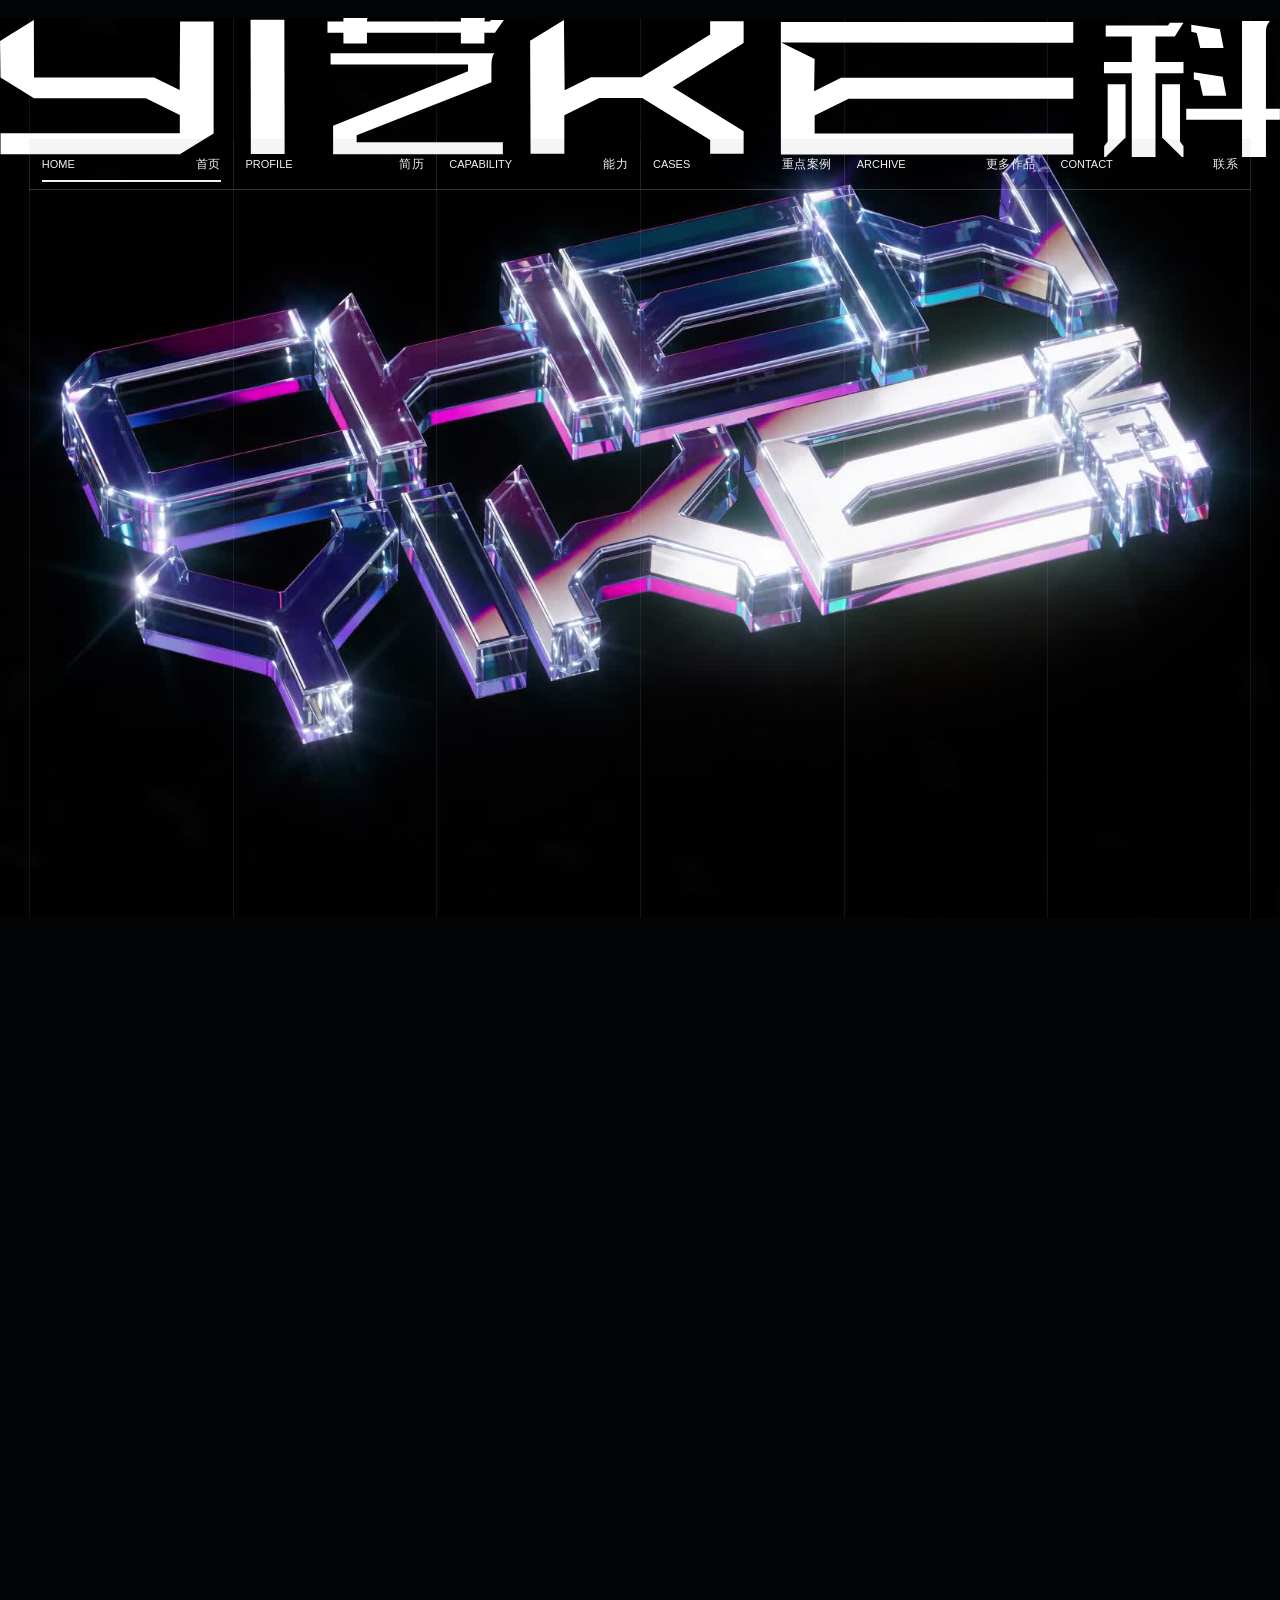
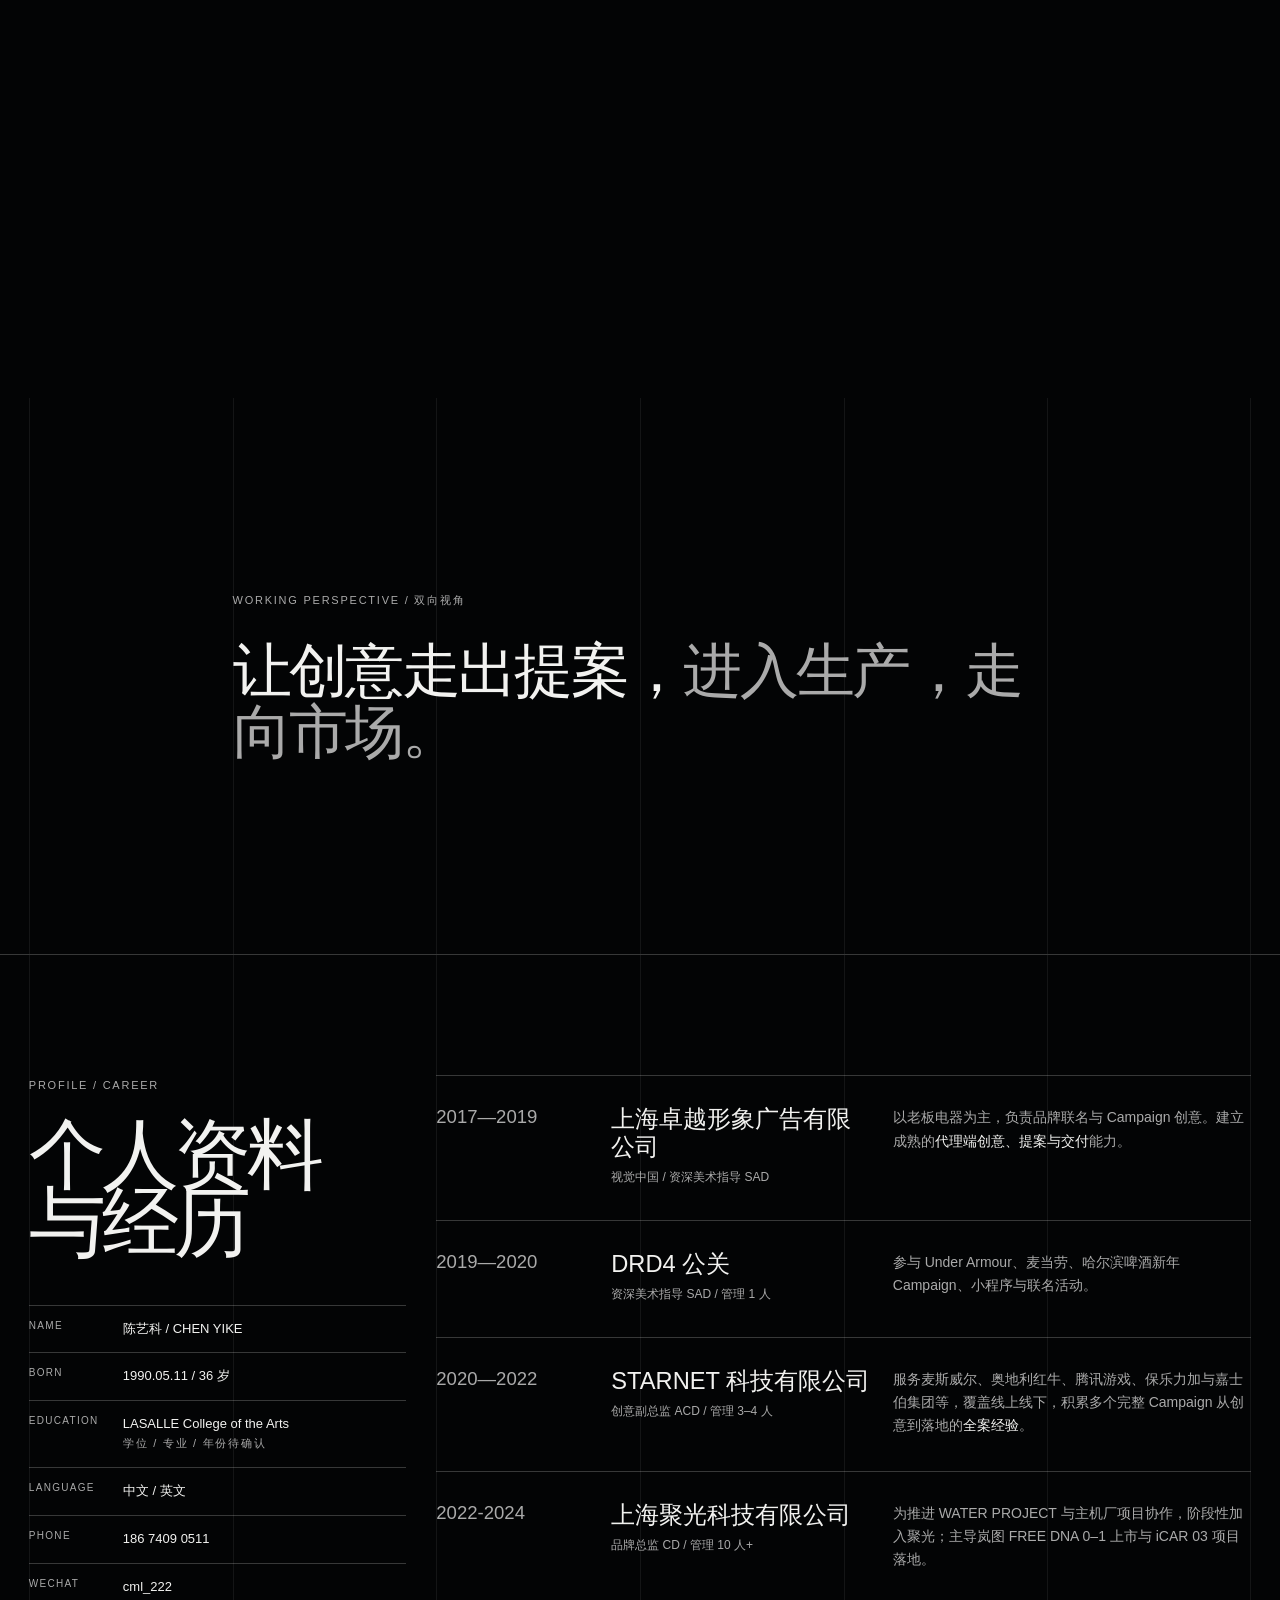
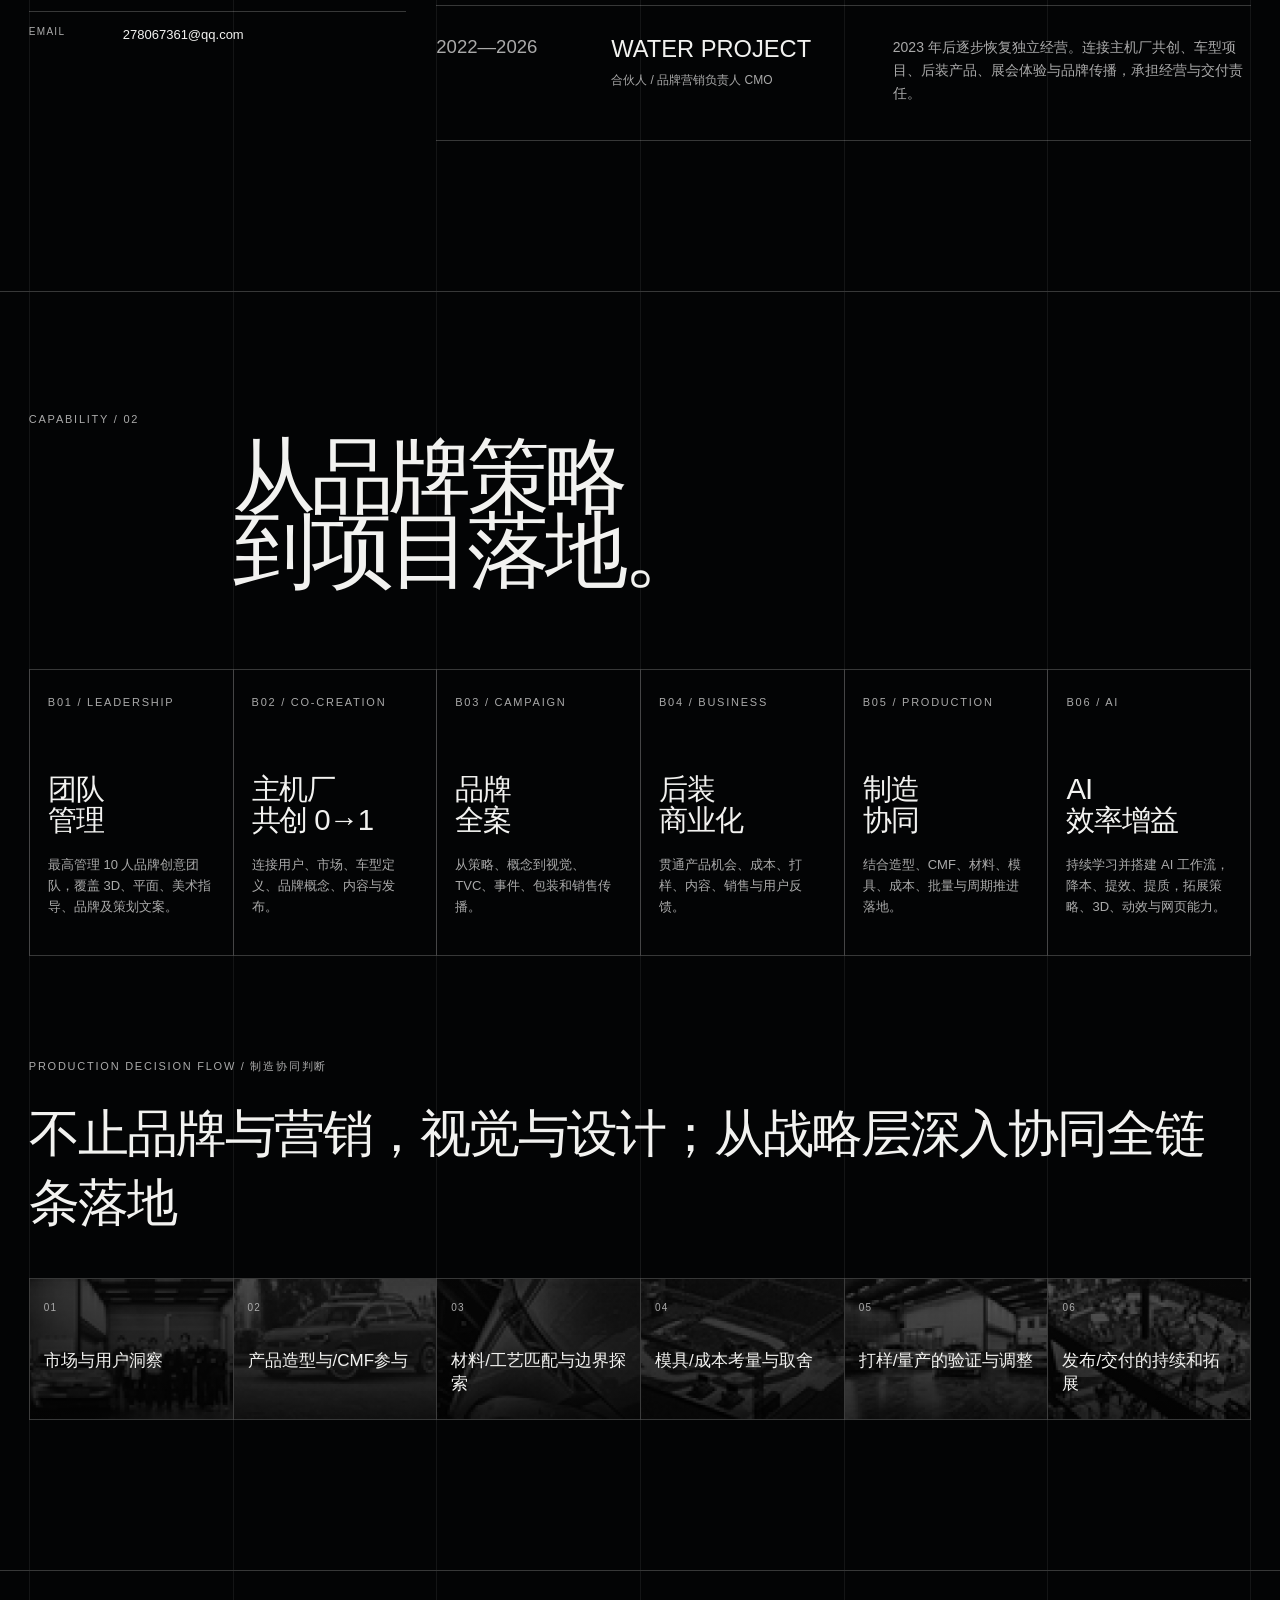
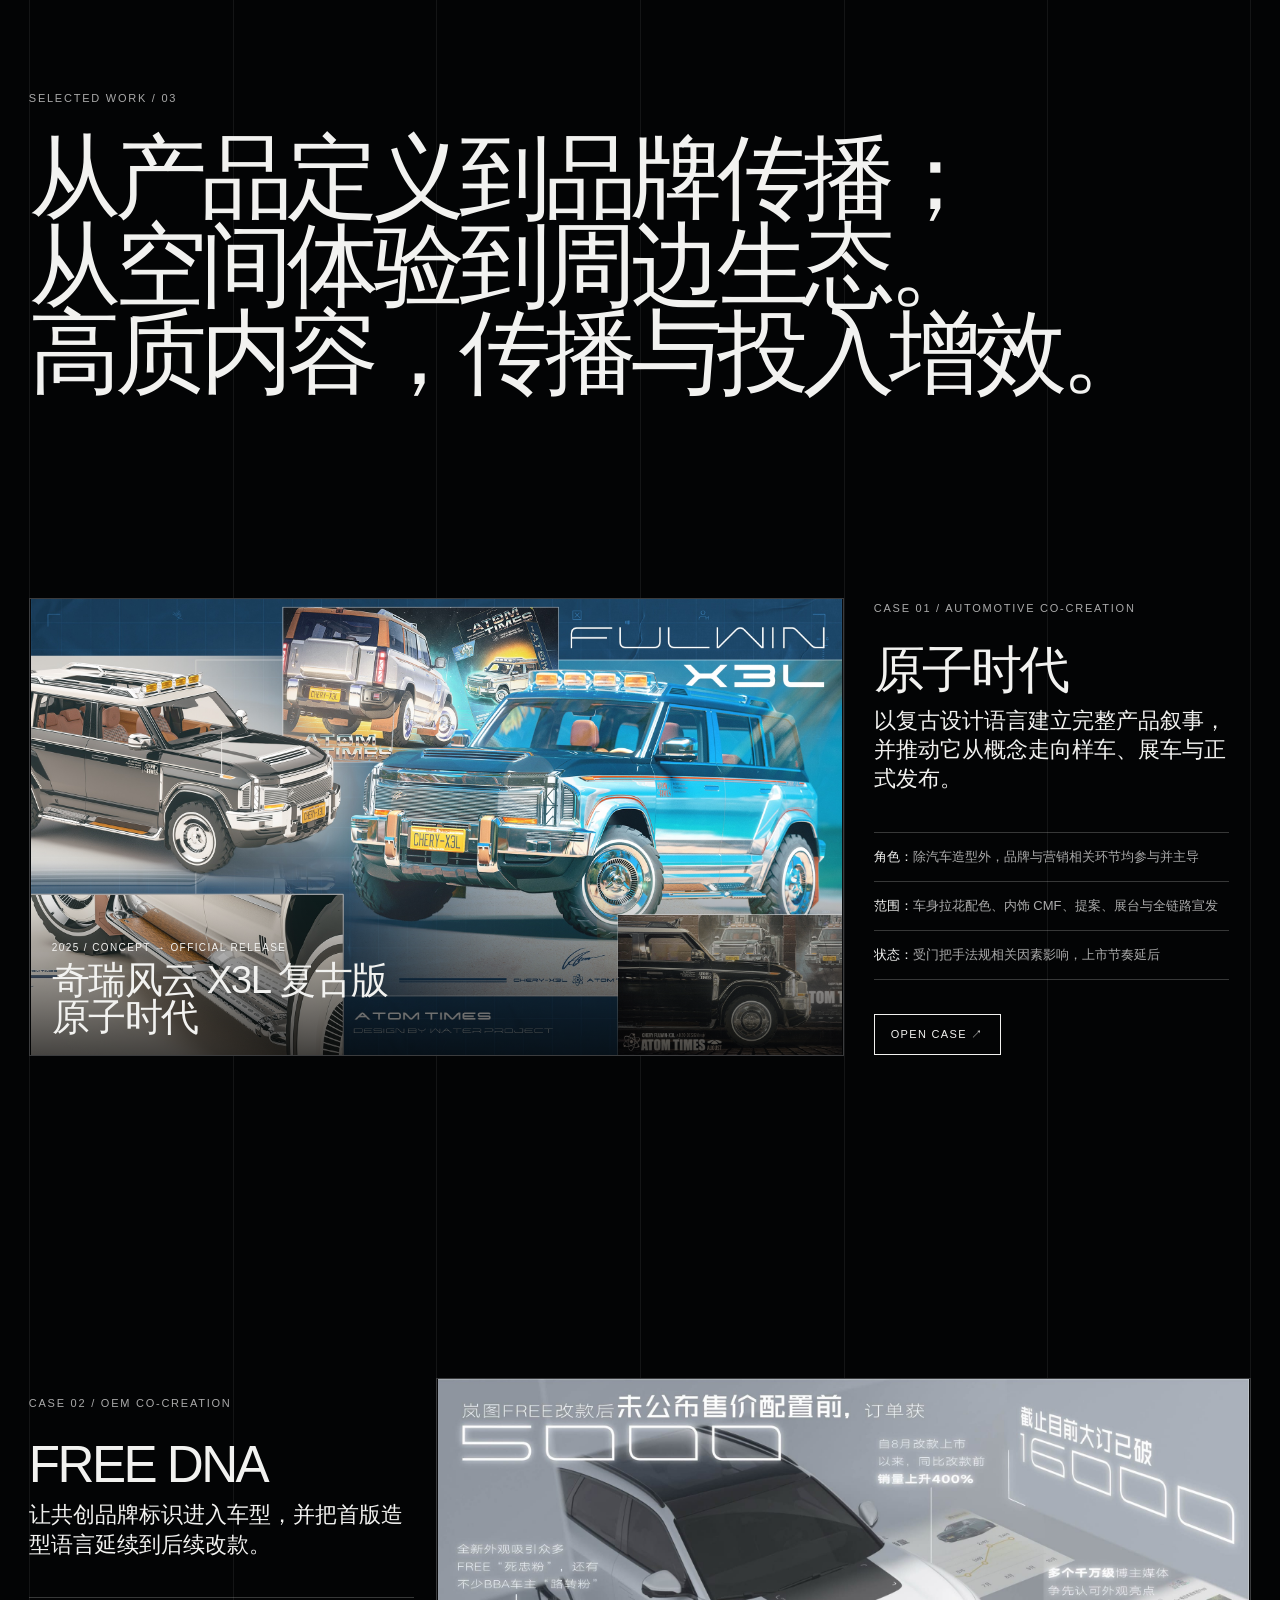
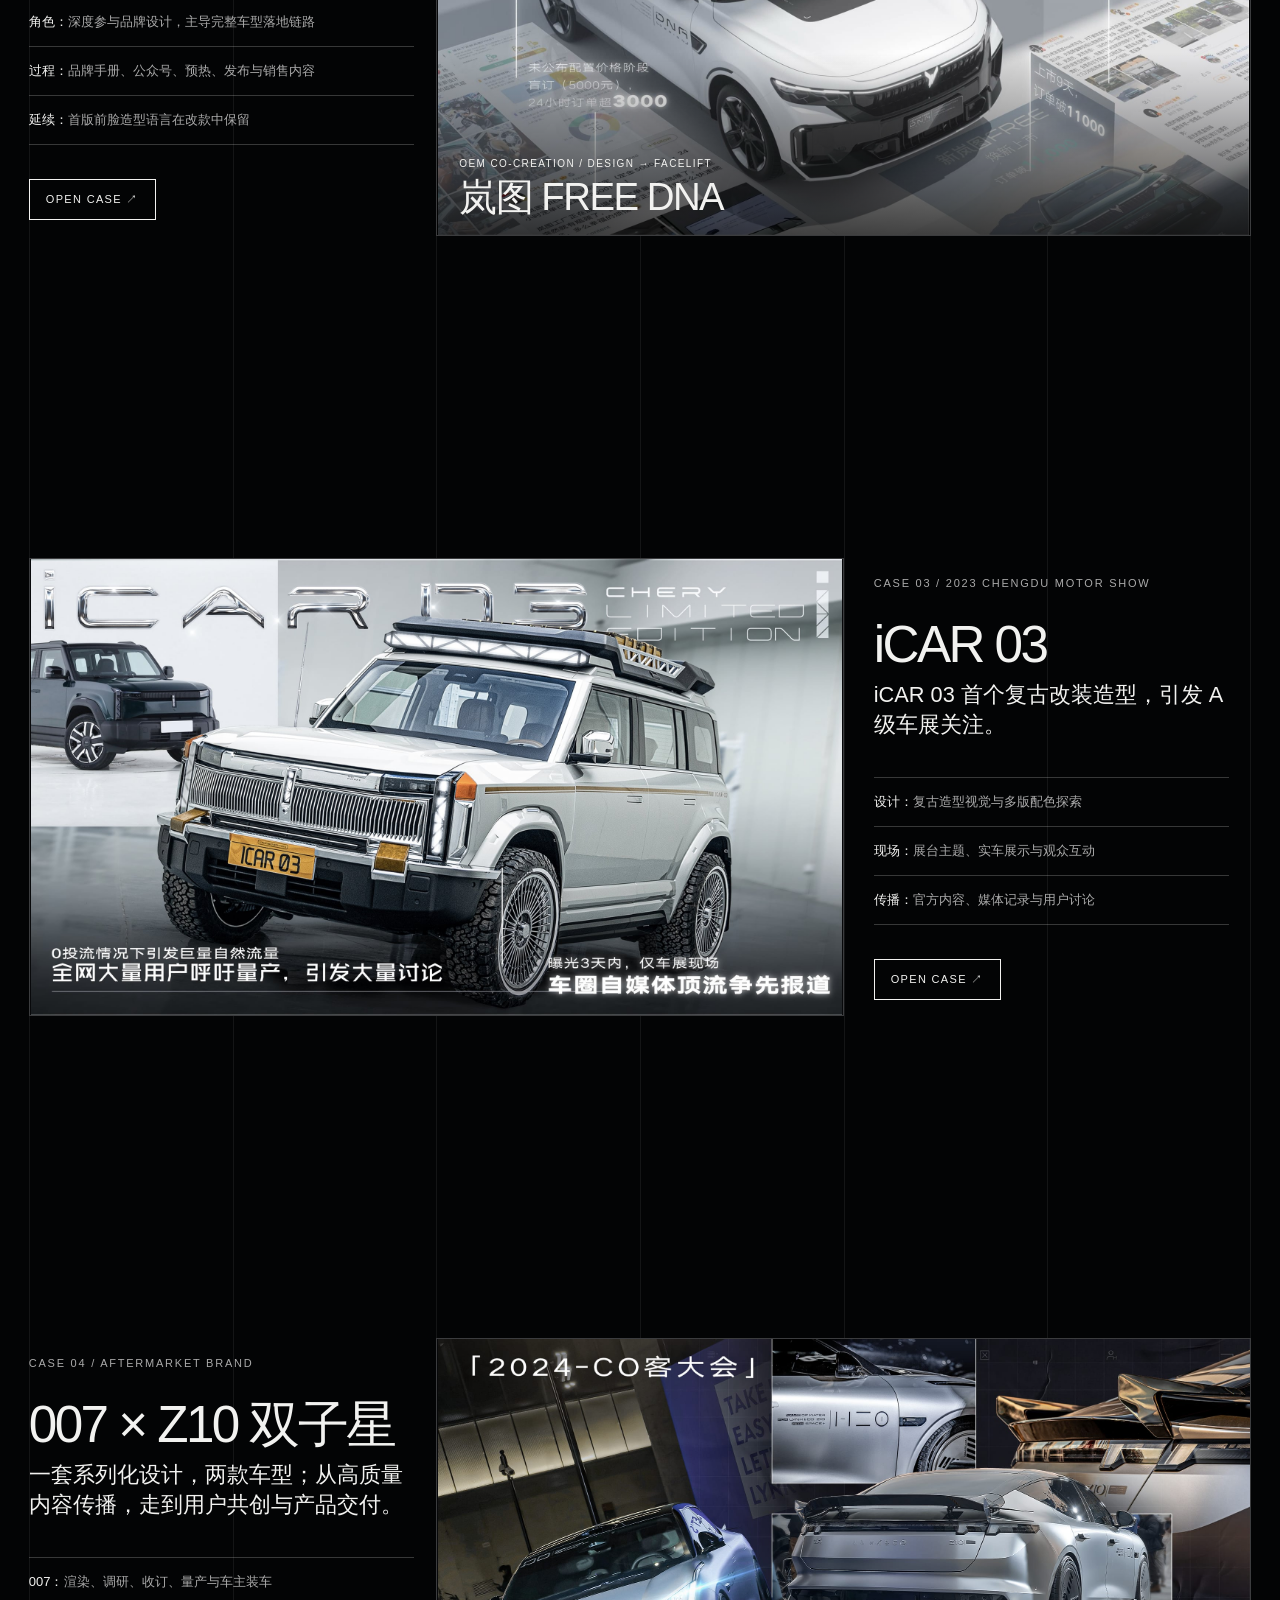
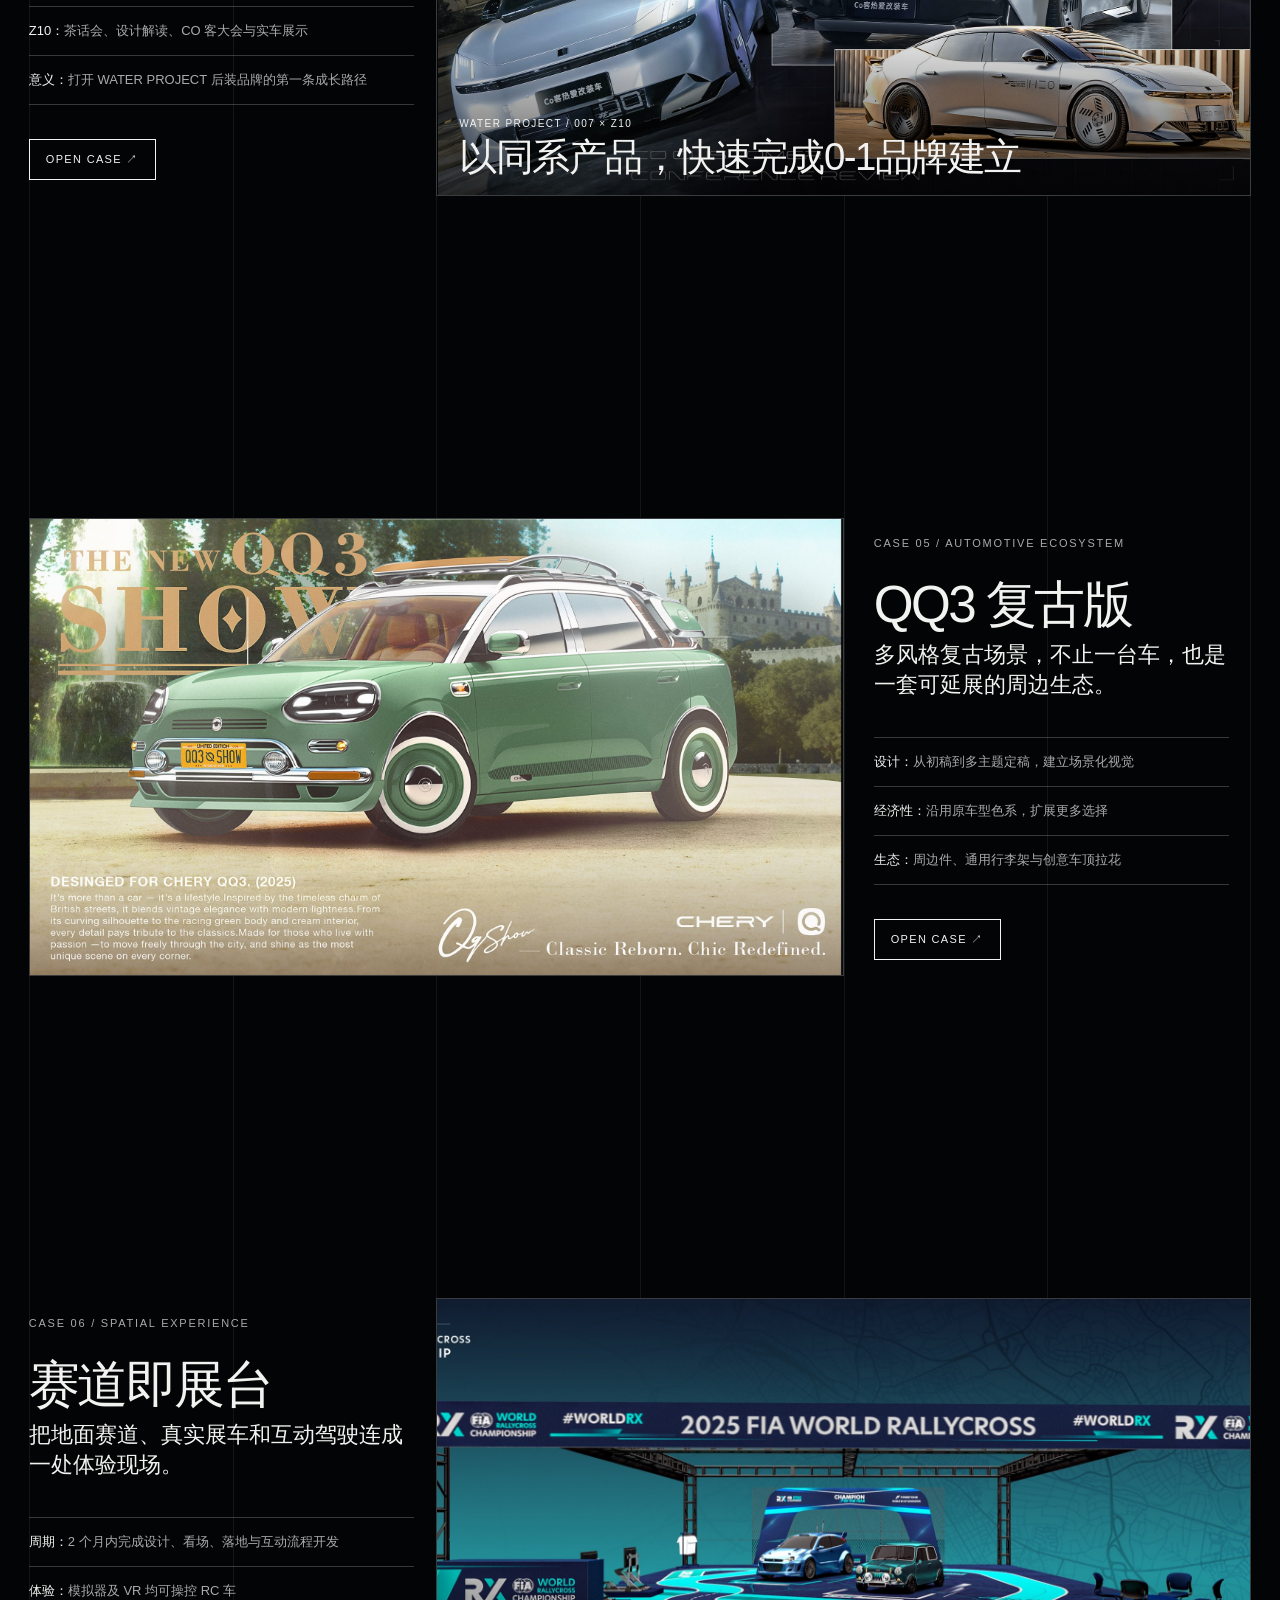
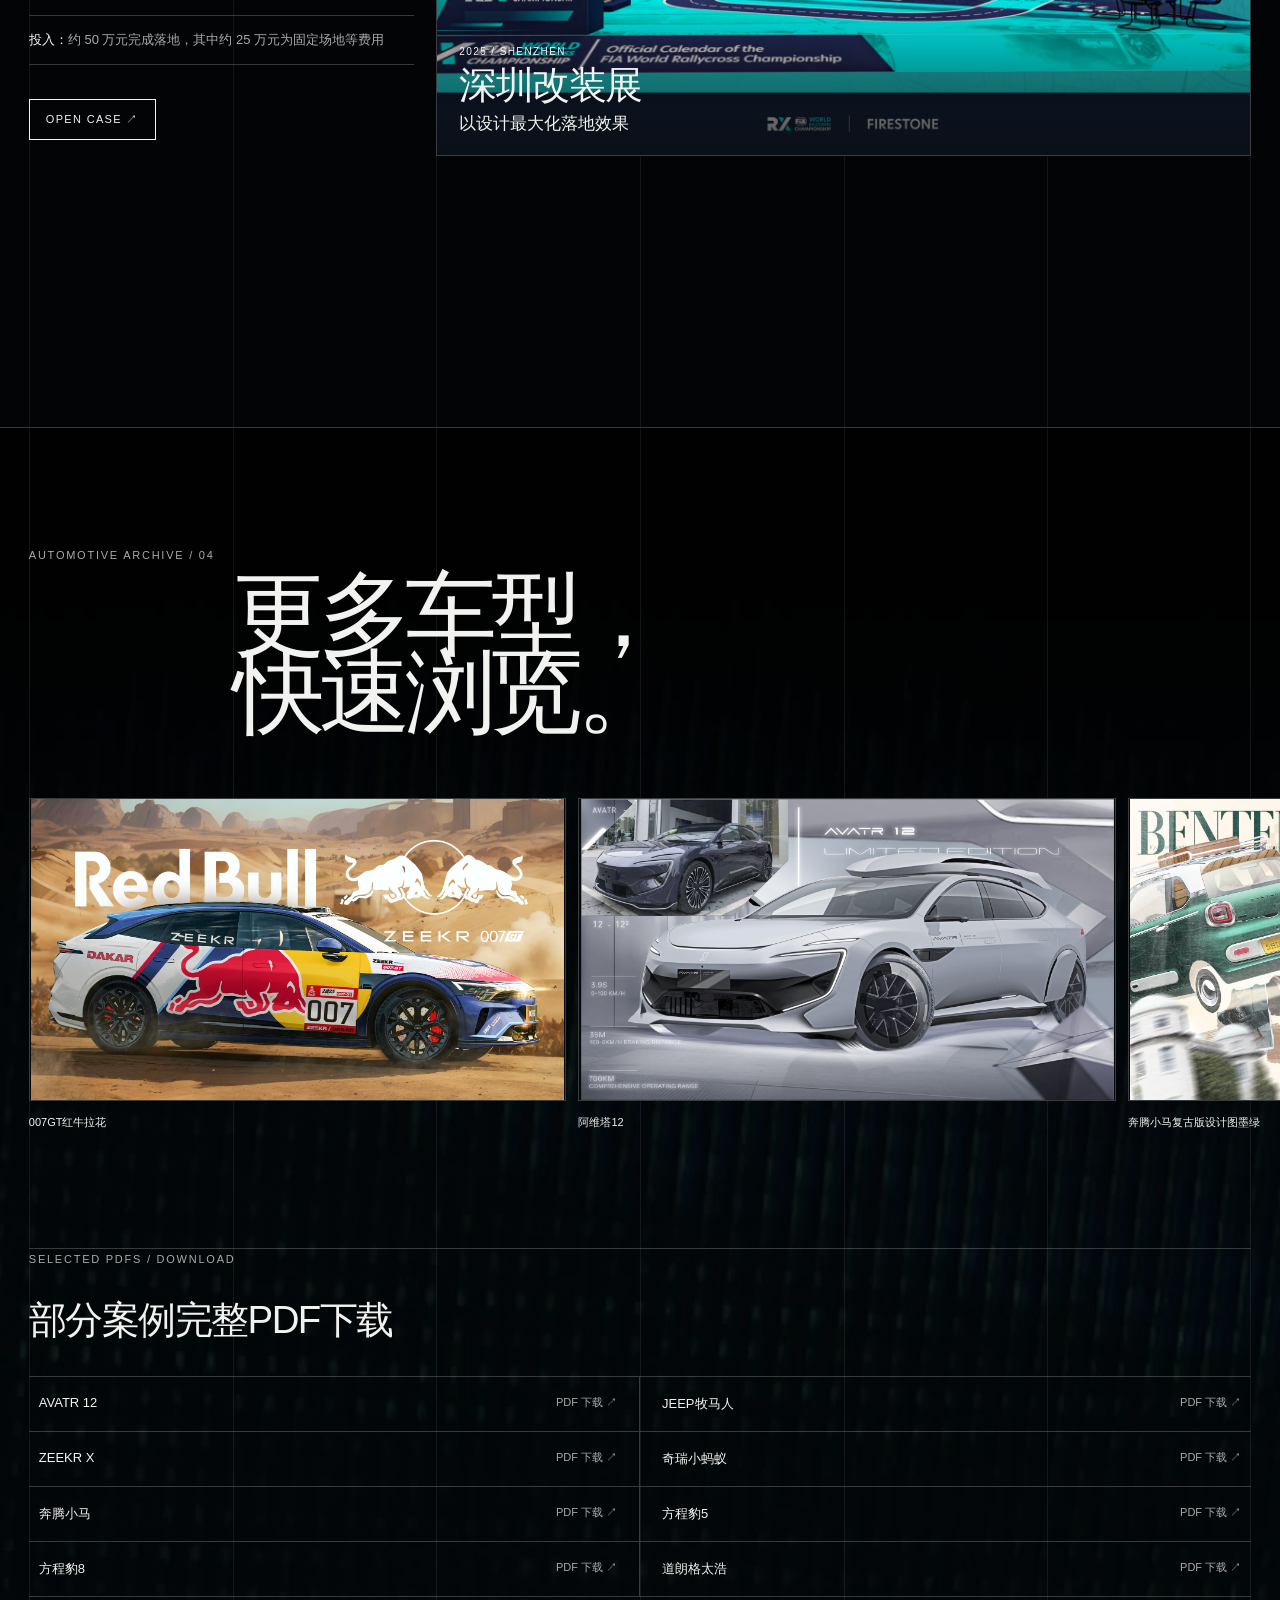
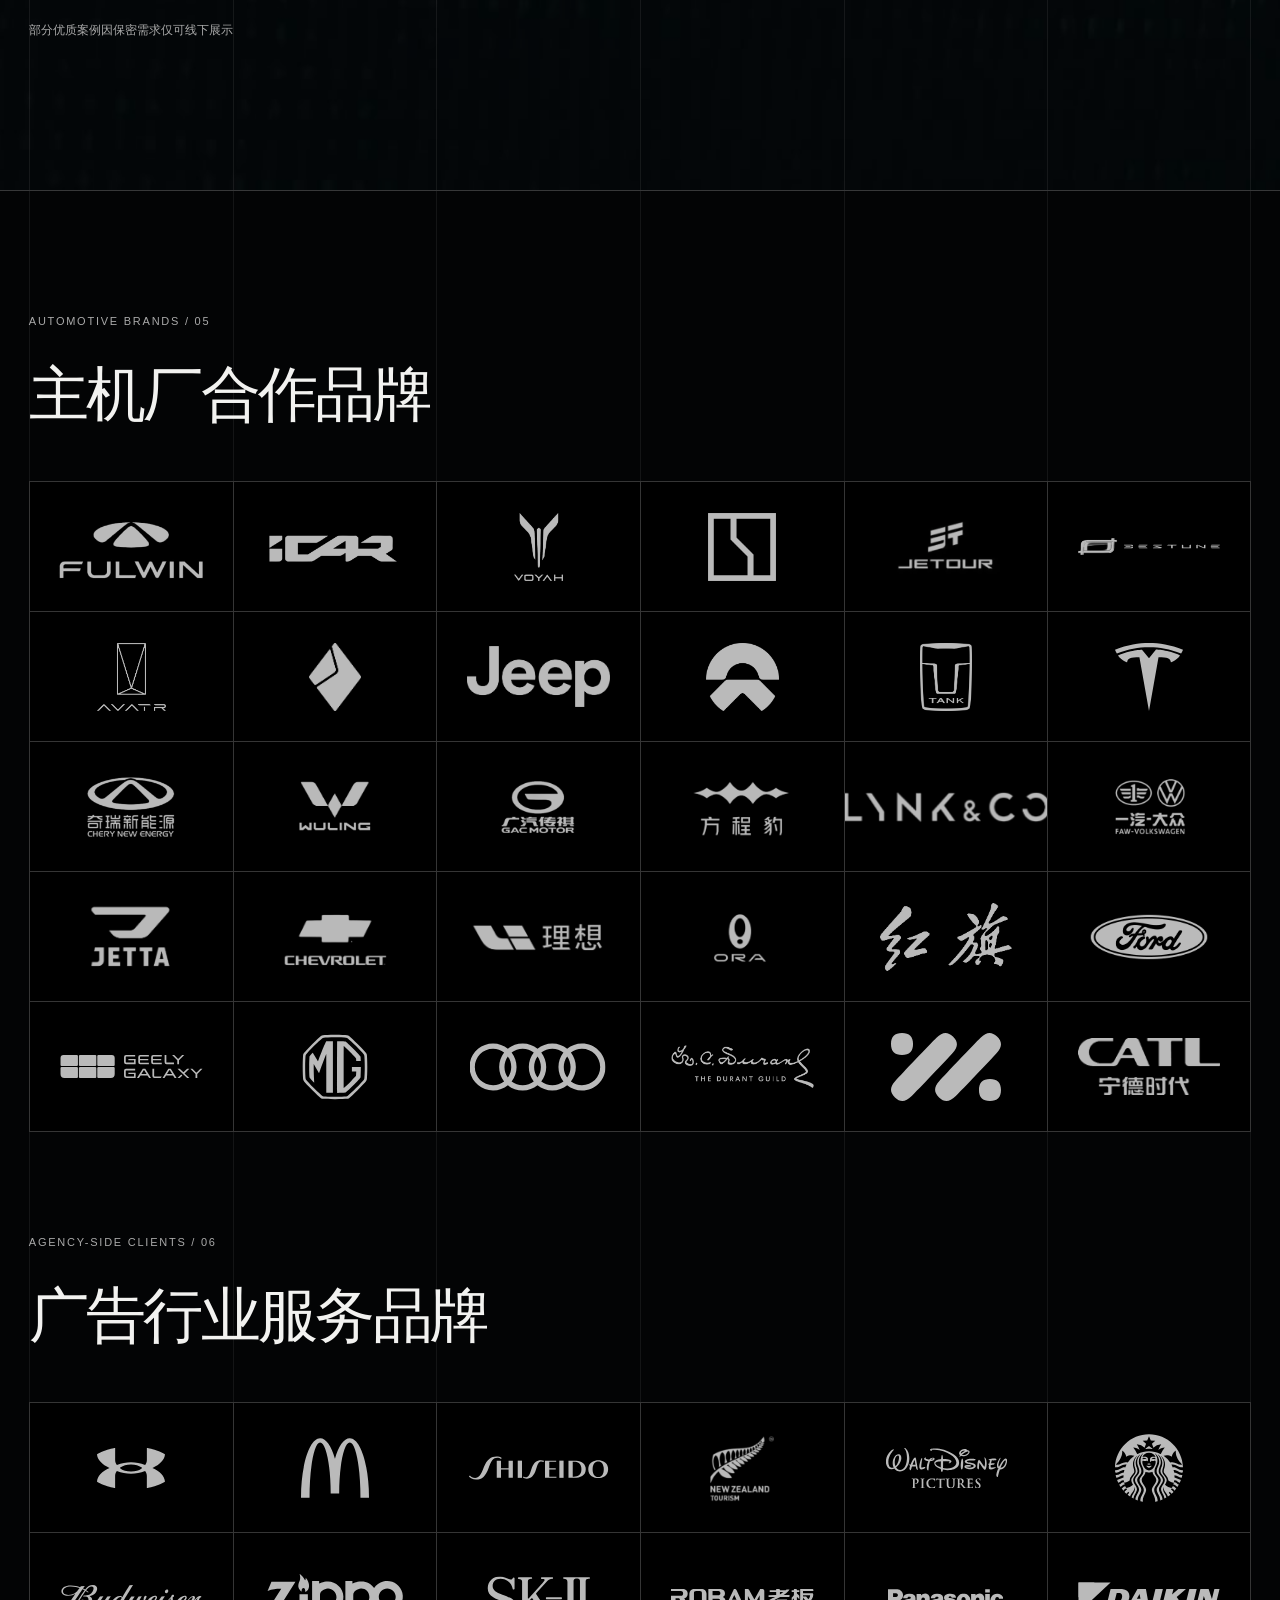
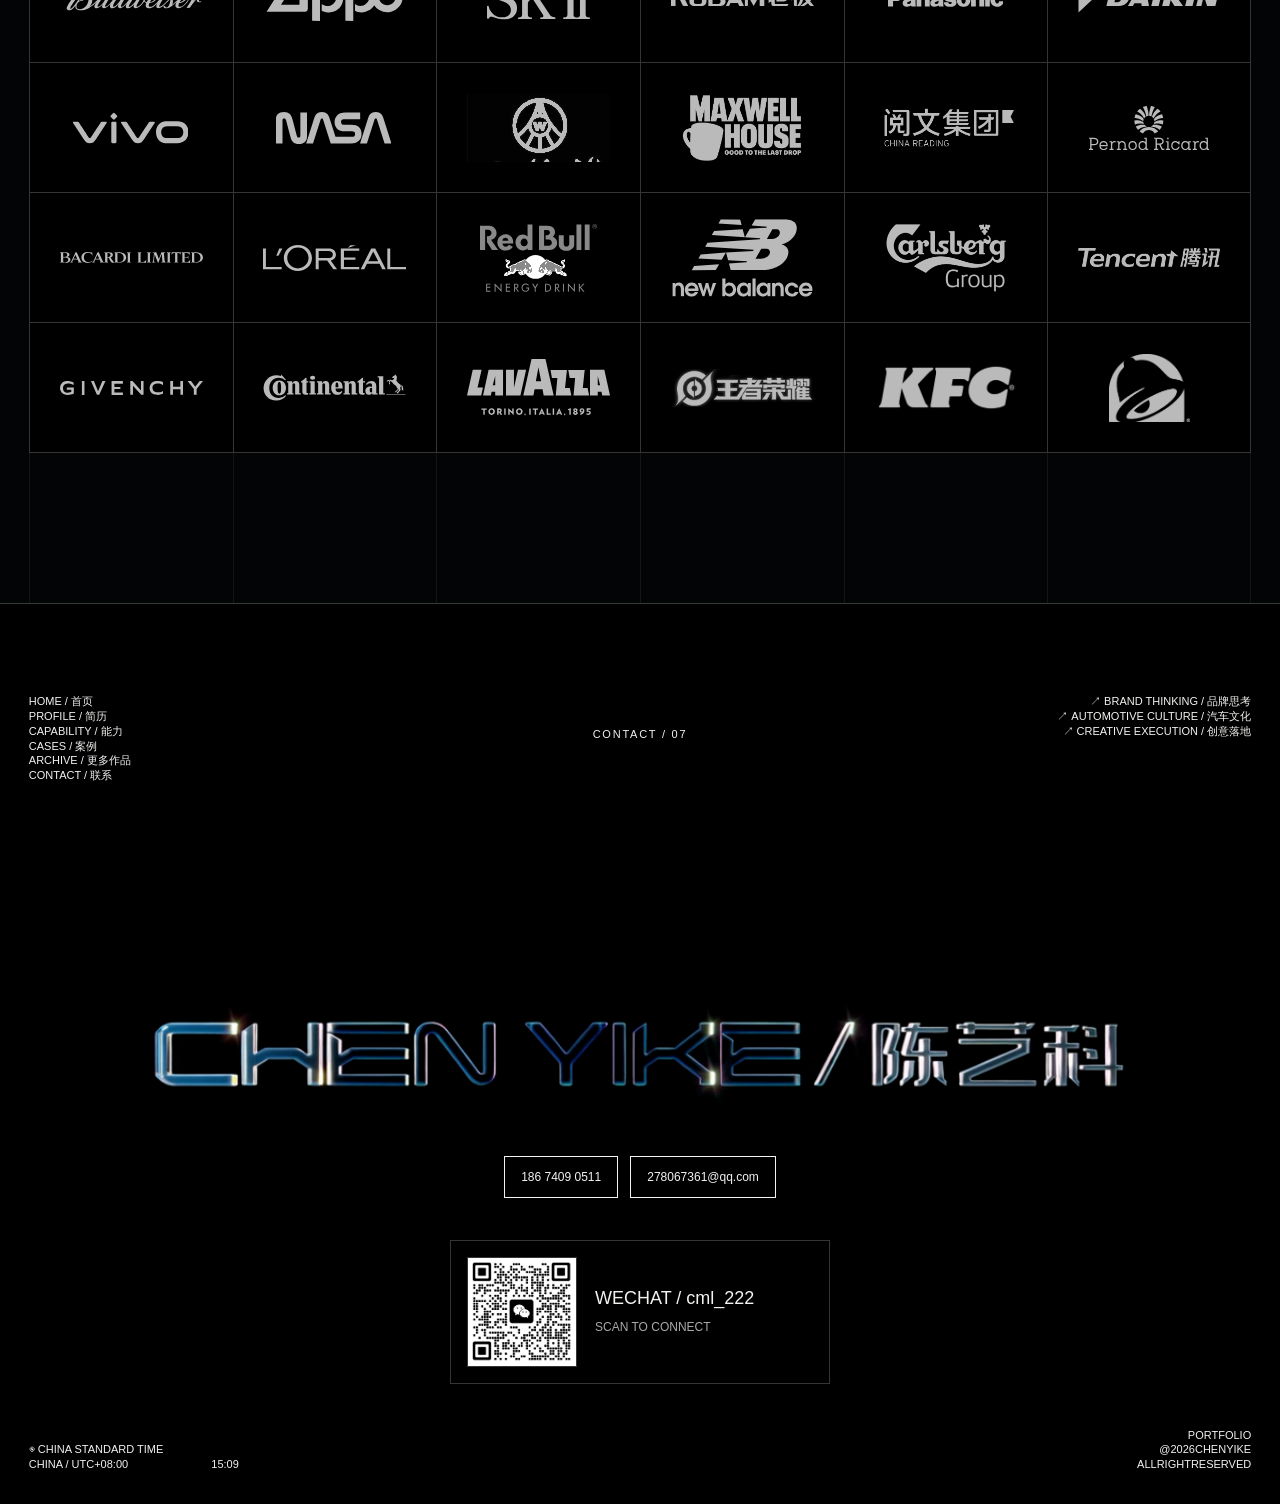
==== index.html @ 63128d05 "Initial commit" ====
<!doctype html>
<html lang="zh-CN">
<head>
  <meta charset="utf-8">
  <meta name="viewport" content="width=device-width, initial-scale=1">
  <meta name="description" content="陈艺科 / CHEN YIKE — 品牌、汽车与商业创意作品集。">
  <title>CHEN YIKE / 陈艺科</title>
  <style>
    :root {
      --black: #030405;
      --ink: #0a0b0d;
      --white: #f2f2f0;
      --muted: #aaa;
      --line: rgba(242,242,240,.22);
      --soft-line: rgba(242,242,240,.075);
      --signal: #f2f2f0;
      --cols: 6;
      --pad: clamp(18px, 2.25vw, 42px);
      --sans: "Helvetica Neue", Helvetica, "PingFang SC", "Hiragino Sans GB", Arial, sans-serif;
      --serif: "Songti SC", SimSun, "Times New Roman", serif;
    }

    * { box-sizing: border-box; }
    html { background: var(--black); scroll-behavior: smooth; }
    body { margin: 0; color: var(--white); background: var(--black); font-family: var(--sans); -webkit-font-smoothing: antialiased; }
    body.locked { overflow: hidden; }
    a { color: inherit; }
    button { color: inherit; font: inherit; }
    img { max-width: 100%; }
    section { position: relative; scroll-margin-top: 52px; }

    .grid-lines {
      position: absolute;
      inset: 0 var(--pad);
      z-index: 0;
      display: grid;
      grid-template-columns: repeat(var(--cols), 1fr);
      pointer-events: none;
    }
    .grid-lines i { border-left: 1px solid var(--soft-line); }
    .grid-lines i:last-child { border-right: 1px solid var(--soft-line); }
    .section-inner { position: relative; z-index: 1; margin: 0 var(--pad); }
    .eyebrow { color: var(--muted); font-size: 11px; letter-spacing: .16em; line-height: 1.35; text-transform: uppercase; }
    .eyebrow.light { color: var(--white); }
    .placeholder-tag { display: inline-block; padding: 5px 8px; border: 1px solid var(--line); color: var(--muted); font-size: 10px; letter-spacing: .12em; text-transform: uppercase; }

    .opening { height: 220svh; background: var(--black); }
    .opening-sticky { position: sticky; top: 0; height: 100svh; overflow: hidden; }
    .opening-video { position: absolute; inset: 0; width: 100%; height: 100%; object-fit: cover; }
    .opening-shade { position: absolute; inset: 0; z-index: 1; background: #000; opacity: var(--opening-shade, 0); pointer-events: none; }
    .wordmark {
      position: absolute;
      z-index: 3;
      top: 0;
      left: 0;
      width: 100%;
      height: 10.833333vw;
      opacity: var(--wordmark-opacity, 1);
      pointer-events: none;
    }
    .wordmark-art {
      position: absolute;
      left: 50%;
      top: 0;
      width: 100%;
      height: auto;
      max-width: none;
      transform: translate(-50%, var(--wordmark-y, 0px));
    }

    .nav {
      position: fixed;
      top: var(--nav-top, 10.833333vw);
      right: 0;
      left: 0;
      z-index: 30;
      display: grid;
      grid-template-columns: repeat(6, 1fr);
      margin: 0 var(--pad);
      border-bottom: 1px solid var(--line);
      background: rgba(3,4,5,var(--nav-alpha, .04));
      backdrop-filter: blur(var(--nav-blur, 0px));
    }
    .nav a {
      position: relative;
      display: flex;
      align-items: center;
      justify-content: space-between;
      gap: 8px;
      min-height: 50px;
      padding: 14px 12px;
      border-left: 1px solid var(--soft-line);
      color: var(--white);
      font-size: 11px;
      text-decoration: none;
      text-transform: uppercase;
    }
    .nav-cn { font-size: 12px; letter-spacing: .04em; white-space: nowrap; }
    .nav a:last-child { border-right: 1px solid var(--soft-line); }
    .nav a::after { content: ""; position: absolute; right: 12px; bottom: 7px; left: 12px; height: 2px; background: transparent; }
    .nav a:hover::after,
    .nav a.active::after { background: var(--signal); }

    .hero {
      position: absolute;
      inset: 0;
      z-index: 2;
      min-height: 0;
      overflow: hidden;
      background: transparent;
      pointer-events: none;
    }
    .hero-inner { min-height: 100svh; display: block; }
    .hero-portrait {
      position: absolute;
      right: 3vw;
      bottom: 0;
      width: 42vw;
      height: 76svh;
      margin: 0;
      overflow: hidden;
      opacity: var(--portrait-reveal, 0);
      transform: translateX(var(--portrait-x, 7vw));
    }
    .hero-portrait::before { content: ""; position: absolute; z-index: 1; inset: 0; background: linear-gradient(90deg, var(--black), transparent 33%), linear-gradient(0deg, var(--black), transparent 28%); pointer-events: none; }
    .hero-portrait img { width: 100%; height: 100%; object-fit: contain; object-position: center bottom; }
    .hero-copy { position: absolute; z-index: 3; top: var(--copy-top, 75%); left: var(--copy-left, 27%); width: var(--copy-width, 62%); padding: 0; opacity: var(--copy-opacity, 0); transform: translateY(-50%); }
    .hero-copy h1 { margin: 22px 0 22px; font-size: clamp(14px, 1.25vw, 21px); font-weight: 400; line-height: 1.2; letter-spacing: .08em; }
    .hero-copy h1 span { display: inline; }
    .hero-copy h1 span + span::before { content: " / "; }
    .hero-intro { max-width: none; margin: 0; color: var(--white); font-size: clamp(27px, 3.1vw, 56px); line-height: 1.18; letter-spacing: -.035em; }
    .hero-detail { max-width: 620px; margin: 22px 0 0; color: #b5b5b5; font-size: clamp(14px, 1.05vw, 18px); font-weight: 300; line-height: 1.55; }
    .hero-meta { position: absolute; right: 3vw; bottom: 4svh; z-index: 2; padding: 0; font-size: 12px; line-height: 1.7; opacity: var(--portrait-reveal, 0); }
    .hero-meta strong { display: block; margin-bottom: 14px; font-size: 16px; font-weight: 400; }
    .hero-caption { position: absolute; right: 18px; top: 18px; z-index: 2; }

    .manifesto { padding: clamp(100px, 15vw, 240px) 0; border-bottom: 1px solid var(--line); }
    .manifesto-grid { display: grid; grid-template-columns: repeat(6, 1fr); }
    .manifesto-copy { grid-column: 2 / span 4; }
    .manifesto-copy p { margin: 32px 0 0; font-size: clamp(34px, 4.6vw, 82px); font-weight: 400; line-height: 1.04; letter-spacing: -.045em; }
    .manifesto-copy p span { color: var(--muted); }

    .profile { padding: 120px 0 150px; border-bottom: 1px solid var(--line); }
    .profile-grid { display: grid; grid-template-columns: repeat(6, 1fr); }
    .profile-data { grid-column: 1 / span 2; padding-right: 30px; }
    .profile-data h2 { margin: 28px 0 48px; font-size: clamp(44px, 6vw, 100px); font-weight: 500; line-height: .88; letter-spacing: -.055em; }
    .data-list { margin: 0; }
    .data-list div { display: grid; grid-template-columns: 94px 1fr; padding: 14px 0; border-top: 1px solid var(--line); }
    .data-list dt { color: var(--muted); font-size: 10px; letter-spacing: .13em; text-transform: uppercase; }
    .data-list dd { margin: 0; font-size: 13px; line-height: 1.45; }
    .timeline { grid-column: 3 / span 4; }
    .timeline-item { display: grid; grid-template-columns: .8fr 1.35fr 1.85fr; gap: 20px; padding: 30px 0 34px; border-top: 1px solid var(--line); }
    .timeline-item:last-child { border-bottom: 1px solid var(--line); }
    .timeline-year { color: var(--muted); font-size: clamp(17px, 1.45vw, 25px); }
    .timeline-title { font-size: clamp(20px, 1.85vw, 32px); line-height: 1.15; }
    .timeline-title small { display: block; margin-top: 8px; color: var(--muted); font-size: 12px; line-height: 1.4; }
    .timeline-copy { color: var(--muted); font-size: 14px; line-height: 1.65; }
    .timeline-copy strong { color: var(--white); font-weight: 400; }

    .capability { padding: 120px 0 150px; border-bottom: 1px solid var(--line); }
    .cap-head { display: grid; grid-template-columns: repeat(6, 1fr); margin-bottom: 80px; }
    .cap-head h2 { grid-column: 2 / span 4; margin: 28px 0 0; font-size: clamp(46px, 6.5vw, 116px); font-weight: 500; line-height: .9; letter-spacing: -.06em; }
    .cap-head .eyebrow { grid-column: 1; }
    .cap-grid { display: grid; grid-template-columns: repeat(6, 1fr); border-top: 1px solid var(--line); border-bottom: 1px solid var(--line); }
    .cap-item { min-height: 285px; padding: 22px 18px 28px; border-left: 1px solid var(--line); }
    .cap-item:last-child { border-right: 1px solid var(--line); }
    .cap-item b { display: block; margin: 64px 0 18px; font-size: clamp(24px, 2.3vw, 39px); font-weight: 400; line-height: 1.05; letter-spacing: -.04em; }
    .cap-item p { margin: 0; color: var(--muted); font-size: 13px; line-height: 1.62; }
    .flow { margin-top: 100px; }
    .flow h3 { margin: 26px 0 40px; font-size: clamp(28px, 4vw, 70px); font-weight: 400; letter-spacing: -.04em; }
    .flow-steps { display: grid; grid-template-columns: repeat(6, 1fr); border-top: 1px solid var(--line); border-bottom: 1px solid var(--line); }
    .flow-step { position: relative; isolation: isolate; min-height: 140px; padding: 18px 14px; border-left: 1px solid var(--line); background: #090909; overflow: hidden; }
    .flow-step:last-child { border-right: 1px solid var(--line); }
    .flow-step::before { content: ""; position: absolute; inset: 0; z-index: -2; background: var(--flow-image) center / cover no-repeat; opacity: .78; }
    .flow-step::after { content: ""; position: absolute; inset: 0; z-index: -1; background: linear-gradient(180deg, rgba(0,0,0,.54), rgba(0,0,0,.78)); }
    .flow-step:nth-child(1) { --flow-image: url("assets/flow/01.webp"); }
    .flow-step:nth-child(2) { --flow-image: url("assets/flow/02.webp"); }
    .flow-step:nth-child(3) { --flow-image: url("assets/flow/03.webp"); }
    .flow-step:nth-child(4) { --flow-image: url("assets/flow/04.webp"); }
    .flow-step:nth-child(5) { --flow-image: url("assets/flow/05.webp"); }
    .flow-step:nth-child(6) { --flow-image: url("assets/flow/06.webp"); }
    .flow-step span { color: var(--muted); font-size: 10px; letter-spacing: .12em; }
    .flow-step b { display: block; margin-top: 34px; font-size: 17px; font-weight: 400; }

    .cases { padding: 120px 0 160px; border-bottom: 1px solid var(--line); }
    .cases-head { display: grid; grid-template-columns: repeat(6, 1fr); margin-bottom: 90px; }
    .cases-head h2 { grid-column: 1 / -1; margin: 28px 0 0; font-size: clamp(48px, 7.2vw, 126px); font-weight: 500; line-height: .95; letter-spacing: -.065em; }
    .cases-head .eyebrow { grid-column: 1; }
    .project { display: grid; grid-template-columns: repeat(6, 1fr); min-height: 680px; margin-bottom: 100px; }
    .project:last-child { margin-bottom: 0; }
    .project-media {
      position: relative;
      grid-column: 1 / span 4;
      align-self: center;
      width: 100%;
      aspect-ratio: 16 / 9;
      overflow: hidden;
      border: 1px solid var(--line);
      background: #08090b;
    }
    .project-media img { display: block; width: 100%; height: 100%; object-fit: contain; }
    .project-carousel { position: absolute; inset: 0; }
    .project-carousel img { position: absolute; inset: 0; }
    .project-carousel img + img { animation: project-crossfade 10s infinite; }
    @keyframes project-crossfade { 0%, 43%, 100% { opacity: 0; } 50%, 93% { opacity: 1; } }
    @media (prefers-reduced-motion: reduce) { .project-carousel img + img { display: none; animation: none; } }
    .project-media video { display:block; width:100%; height:100%; object-fit:cover; }
    .project-media:is(a,button) { padding:0; color:inherit; font:inherit; text-align:left; text-decoration:none; cursor:pointer; }
    .project-media:is(a,button):focus-visible { outline:2px solid var(--white); outline-offset:3px; }
    .project-media::after { content: ""; position: absolute; inset: 0; background: linear-gradient(180deg, transparent 60%, rgba(0,0,0,.72)); pointer-events: none; }
    .project[data-case="icar03"] .project-media::after { display: none; }
    .project[data-case="qq3"] .project-media::after { display: none; }
    .project-media__title { position: absolute; z-index: 2; left: 22px; bottom: 20px; max-width: 70%; font-size: clamp(26px, 3vw, 54px); line-height: .95; letter-spacing: -.04em; }
    .project-media__title small { display: block; margin-bottom: 10px; font-size: 10px; font-weight: 400; letter-spacing: .14em; text-transform: uppercase; }
    .project-media__tagline { display: block; margin-top: 10px; font-size: clamp(14px, 1.35vw, 20px); line-height: 1.25; letter-spacing: 0; }
    .visual-placeholder { display: grid; place-items: center; width: 100%; height: 100%; text-align: center; background: #07080a; }
    .visual-placeholder strong { font-size: clamp(38px, 6vw, 108px); font-weight: 500; line-height: .84; letter-spacing: -.06em; }
    .visual-placeholder span { display: block; margin-top: 24px; color: var(--muted); font-size: 10px; letter-spacing: .14em; }
    .project-copy { grid-column: 5 / span 2; align-self: center; padding: 30px 22px 30px 30px; }
    .project-copy h3 { margin: 30px 0 12px; font-size: clamp(34px, 4vw, 72px); font-weight: 500; line-height: .92; letter-spacing: -.05em; }
    .project-lead { margin: 0 0 38px; color: var(--white); font-size: clamp(18px, 1.7vw, 28px); line-height: 1.35; }
    .project-points { margin: 0; padding: 0; list-style: none; border-top: 1px solid var(--line); }
    .project-points li { padding: 14px 0; border-bottom: 1px solid var(--line); color: var(--muted); font-size: 13px; line-height: 1.55; }
    .project-points strong { color: var(--white); font-weight: 400; }
    .project-open { display: inline-flex; margin-top: 34px; padding: 12px 16px; border: 1px solid var(--white); background: transparent; cursor: pointer; color: var(--white); font-size: 11px; letter-spacing: .12em; text-decoration: none; text-transform: uppercase; }
    .project-open:hover { color: var(--black); background: var(--white); }
    .project.reverse .project-media { grid-column: 3 / span 4; }
    .project.reverse .project-copy { grid-column: 1 / span 2; grid-row: 1; padding-left: 0; }

    .archive { padding: 120px 0 150px; border-bottom: 1px solid var(--line); overflow: hidden; background: var(--black); }
    .archive-video { position: absolute; inset: 0; width: 100%; height: 100%; object-fit: cover; opacity: .5; pointer-events: none; }
    .archive-head { display: grid; grid-template-columns: repeat(6, 1fr); margin-bottom: 66px; }
    .archive-head h2 { grid-column: 2 / span 4; margin: 28px 0 0; font-size: clamp(48px, 7.2vw, 126px); font-weight: 500; line-height: .85; letter-spacing: -.065em; }
    .archive-track { position: relative; z-index: 1; display: flex; gap: 12px; overflow-x: auto; padding: 0 var(--pad) 28px; overscroll-behavior-inline: contain; scrollbar-color: var(--white) #17181a; }
    .archive-card { flex: 0 0 min(42vw, 760px); }
    .archive-visual { position: relative; aspect-ratio: 16 / 9; overflow: hidden; border: 1px solid var(--line); background: #08090b; }
    .archive-visual img { width: 100%; height: 100%; object-fit: contain; transition: transform .45s ease; }
    .archive-card:hover img { transform: scale(1.025); }
    .archive-label { display: flex; justify-content: space-between; gap: 20px; padding: 14px 0; color: var(--muted); font-size: 11px; text-transform: uppercase; }
    .archive-label strong { color: var(--white); font-weight: 400; }
    .archive-downloads { position: relative; z-index: 1; margin-top: 76px; border-top: 1px solid var(--line); }
    .archive-downloads h3 { margin: 28px 0 30px; font-size: clamp(25px, 3vw, 48px); font-weight: 400; letter-spacing: -.04em; }
    .archive-pdf-list { display: grid; grid-template-columns: repeat(2, 1fr); border-top: 1px solid var(--line); }
    .archive-pdf-list a { display: flex; justify-content: space-between; gap: 20px; padding: 18px 10px; border-bottom: 1px solid var(--line); color: var(--white); font-size: 13px; text-decoration: none; }
    .archive-pdf-list a:nth-child(odd) { padding-right: 22px; border-right: 1px solid var(--line); }
    .archive-pdf-list a:nth-child(even) { padding-left: 22px; }
    .archive-pdf-list a:hover { background: rgba(255,255,255,.1); }
    .archive-pdf-list small { color: var(--muted); font-size: 11px; white-space: nowrap; }
    .archive-confidential { margin: 24px 0 0; color: var(--muted); font-size: 12px; line-height: 1.6; }

    .brands { padding: 120px 0 150px; border-bottom: 1px solid var(--line); }
    .brand-group + .brand-group { margin-top: 100px; }
    .brand-group h2 { margin: 26px 0 45px; font-size: clamp(36px, 4.7vw, 82px); font-weight: 400; letter-spacing: -.045em; }
    .brand-wall { display: flex; flex-wrap: wrap; border-top: 1px solid var(--line); background: #000; }
    .brand-cell { display: grid; place-items: center; flex: 1 0 16.6667%; min-height: 130px; padding: 22px 12px; overflow: hidden; border-left: 1px solid var(--line); border-bottom: 1px solid var(--line); color: var(--muted); font-size: clamp(13px, 1.3vw, 22px); text-align: center; }
    .brand-cell:nth-child(6n), .brand-cell:last-child { border-right: 1px solid var(--line); }
    .brand-cell:hover { color: var(--white); background: #101114; }
    .brand-cell:has(.logo-on-white):hover { background: #000; }
    .brand-cell img { display: block; width: min(80%, 180px); height: 68px; object-fit: contain; filter: brightness(0) invert(.73); }
    .brand-cell img.logo-md { transform: scale(1.35); }
    .brand-cell img.logo-lg { transform: scale(1.7); }
    .brand-cell img.logo-lynk { transform: scale(3.2); }
    .brand-cell img.logo-sm { transform: scale(.72); }
    .brand-cell img.logo-on-white { filter: invert(1) brightness(.73); mix-blend-mode: screen; }
    .brand-cell img.logo-fulwin { filter: url(#fulwin-cutout); }
    .brand-cell img.logo-ford { transform: scale(.82); }
    .brand-cell img.logo-audi { transform: scale(2); }
    .brand-cell img.logo-nb { transform: scale(1.15); }
    .brand-cell img.logo-disney, .brand-cell img.logo-pernod { transform: scale(.85); }
    .brand-cell img.logo-tone { filter: grayscale(1) brightness(2.8); }
    .brand-cell img.logo-wuliangye { width: min(80%, 160px); object-fit: cover; object-position: center 10%; filter: url(#white-logo-cutout); }
    .brand-cell img.logo-yuewen { object-fit: cover; object-position: center 47%; }
    .brand-cell span { color: #aaa; font-size: 12px; letter-spacing: .06em; }

    .contact { min-height: 100svh; display: flex; align-items: center; overflow: hidden; background: #000; }
    .contact-corner-row { position: absolute; z-index: 3; left: var(--pad); right: var(--pad); display: flex; justify-content: space-between; gap: 32px; font-size: 11px; line-height: 1.35; text-transform: uppercase; }
    .contact-corner-row.top { top: 90px; align-items: flex-start; }
    .contact-corner-row.bottom { bottom: 32px; align-items: flex-end; }
    .contact-corner-row a { display: block; width: fit-content; text-decoration: none; }
    .contact-corner-row a:hover { text-decoration: underline; text-underline-offset: 3px; }
    .contact-corner-row .right { text-align: right; }
    .contact-corner-row .right a { margin-left: auto; }
    .contact-clock { display: flex; justify-content: space-between; gap: 36px; min-width: 210px; }
    .contact-clock strong { font-weight: 400; }
    .contact-grid { position: relative; z-index: 2; display: grid; grid-template-columns: repeat(6, 1fr); width: 100%; }
    .contact-copy { grid-column: 2 / span 4; text-align: center; }
    .contact-copy h2 { position: relative; height: clamp(300px, 28vw, 540px); margin: 20px 0 36px; }
    .contact-logo-video { position: absolute; inset: 0; display: block; width: 100%; height: 100%; object-fit: contain; pointer-events: none; }
    .contact-links { display: flex; justify-content: center; flex-wrap: wrap; gap: 12px; }
    .contact-links a { padding: 13px 16px; border: 1px solid var(--white); font-size: 12px; text-decoration: none; }
    .wechat-card { display: grid; grid-template-columns: 110px 1fr; gap: 18px; align-items: center; width: min(380px, 100%); margin: 42px auto 0; padding: 16px; border: 1px solid var(--line); background: rgba(0,0,0,.45); text-align: left; }
    .qr-placeholder { display: grid; place-items: center; aspect-ratio: 1; border: 1px solid var(--line); color: var(--muted); font-size: 9px; letter-spacing: .12em; text-align: center; }
    .qr-placeholder img { display: block; width: 100%; height: 100%; aspect-ratio: 1; object-fit: cover; }
    .wechat-card strong { display: block; margin-bottom: 8px; font-size: 18px; font-weight: 400; }
    .wechat-card span { color: var(--muted); font-size: 12px; line-height: 1.5; }

    dialog { width: min(1440px, calc(100vw - 30px)); max-height: calc(100svh - 30px); padding: 0; overflow: auto; border: 1px solid var(--line); color: var(--white); background: var(--black); }
    dialog::backdrop { background: rgba(0,0,0,.88); backdrop-filter: blur(12px); }
    .dialog-close { position: sticky; top: 14px; float: right; z-index: 3; width: 44px; height: 44px; margin: 14px; border: 1px solid var(--white); background: var(--black); cursor: pointer; }
    .dialog-grid { clear: both; display: grid; grid-template-columns: repeat(6, 1fr); min-height: 78svh; border-top: 1px solid var(--line); }
    .dialog-visual { grid-column: 1 / span 4; min-height: 70svh; border-right: 1px solid var(--line); }
    .dialog-copy { grid-column: 5 / span 2; padding: 44px 30px; }
    .dialog-copy h2 { margin: 34px 0 20px; font-size: clamp(38px, 4.5vw, 74px); font-weight: 500; line-height: .9; letter-spacing: -.05em; }
    .dialog-copy p { color: var(--muted); font-size: 14px; line-height: 1.7; }
    .dialog-slots { margin-top: 46px; }
    .dialog-slot { padding: 15px 0; border-top: 1px solid var(--line); font-size: 12px; }

    @keyframes drift { from { transform: translateX(-2%); } to { transform: translateX(-16%); } }
    @keyframes pulse { from { opacity: .2; transform: rotate(-10deg) scale(1.1) translateX(-3%); } to { opacity: .45; transform: rotate(-10deg) scale(1.28) translateX(3%); } }

    @media (max-width: 900px) {
      :root { --cols: 3; }
      .nav { grid-template-columns: repeat(3, 1fr); }
      .nav a:nth-child(3n) { border-right: 1px solid var(--soft-line); }
      .wordmark { height: 10.833333vw; }
      .wordmark-art { width: 100%; height: auto; }
      .hero-inner, .profile-grid, .cap-head, .cases-head, .project, .archive-head, .contact-grid { grid-template-columns: repeat(3, 1fr); }
      .hero-copy { left: 4%; width: 38%; padding: 0; }
      .hero-portrait { width: 52vw; height: 60svh; }
      .hero-meta { z-index: 2; }
      .manifesto-grid { grid-template-columns: repeat(3, 1fr); }
      .manifesto-copy { grid-column: 1 / span 3; }
      .profile-data, .timeline { grid-column: 1 / span 3; }
      .timeline { margin-top: 72px; }
      .cap-head .eyebrow, .cases-head .eyebrow { grid-column: 1; }
      .cap-head h2, .cases-head h2, .archive-head h2 { grid-column: 1 / span 3; }
      .cap-grid, .flow-steps { grid-template-columns: repeat(2, 1fr); }
      .cap-item:nth-child(2n), .flow-step:nth-child(2n) { border-right: 1px solid var(--line); }
      .project { min-height: auto; margin-bottom: 100px; }
      .project-media, .project.reverse .project-media { grid-column: 1 / span 3; grid-row: auto; }
      .project-copy, .project.reverse .project-copy { grid-column: 1 / span 3; grid-row: auto; padding: 28px 0; }
      .archive-card { flex-basis: 76vw; }
      .archive-pdf-list { grid-template-columns: 1fr; }
      .archive-pdf-list a:nth-child(n) { padding: 16px 0; border-right: 0; }
      .brand-cell { flex-basis: 33.3333%; }
      .brand-cell:nth-child(3n) { border-right: 1px solid var(--line); }
      .contact-copy { grid-column: 1 / span 3; }
      .dialog-grid { grid-template-columns: 1fr; }
      .dialog-visual, .dialog-copy { grid-column: 1; }
      .dialog-visual { min-height: 48svh; border-right: 0; border-bottom: 1px solid var(--line); }
    }

    @media (max-width: 560px) {
      .nav a { align-items: flex-start; flex-direction: column; justify-content: center; gap: 2px; }
      .nav-cn { font-size: 11px; }
      .hero-copy { top: 18svh; left: 4%; width: 92%; transform: none; }
      .hero-intro { font-size: clamp(22px, 5vw, 29px); }
      .hero-detail { max-width: 34ch; margin-top: 14px; font-size: 13px; }
      .hero-portrait { right: -5vw; width: 64vw; height: 43svh; }
      .hero-meta { right: 3vw; bottom: 2svh; font-size: 10px; }
      .timeline-item { grid-template-columns: 90px 1fr; }
      .timeline-copy { grid-column: 2; }
      .cap-grid, .flow-steps { grid-template-columns: 1fr; }
      .cap-item, .cap-item:nth-child(2n), .flow-step, .flow-step:nth-child(2n) { border-right: 1px solid var(--line); }
      .archive-card { flex-basis: 88vw; }
      .brand-cell { flex-basis: 50%; }
      .brand-cell:nth-child(3n) { border-right: 0; }
      .brand-cell:nth-child(2n) { border-right: 1px solid var(--line); }
      .brand-cell img.logo-lynk { transform: scale(2.4); }
      .brand-cell img.logo-ford { transform: scale(.95); }
      .contact { display: block; min-height: 0; padding: 0 0 28px; }
      .contact-corner-row { position: relative; left: auto; right: auto; gap: 18px; margin: 0 var(--pad); font-size: 10px; }
      .contact-corner-row.top { top: auto; padding-top: 110px; }
      .contact-corner-row.bottom { bottom: auto; padding-top: 64px; }
      .contact-grid { margin-top: 65px; }
      .contact-copy h2 { height: 110px; }
      .contact-clock { min-width: 0; gap: 10px; }
    }

    @media (prefers-reduced-motion: reduce) {
      html { scroll-behavior: auto; }
      *, *::before, *::after { animation: none !important; transition: none !important; }
      .opening { height: 100svh; }
      .opening-video, .archive-video { display: none; }
      .opening-sticky { background: var(--black) url("assets/cyk-glass-poster.jpg") center / cover no-repeat; }
      .opening-shade { opacity: .75; }
      .wordmark { opacity: 1; }
      .hero-copy { top: 56%; left: 4%; width: 51%; opacity: 1; }
      .hero-portrait, .hero-meta { opacity: 1; transform: none; }
      .archive { background: var(--black) url("assets/cyk-contact-poster.jpg") center / cover no-repeat; }
      .contact-logo-video { display: none; }
      .contact { background: #000 url("assets/cyk-footer-logo-poster.png") center / contain no-repeat; }
    }
  </style>
</head>
<body>
  <svg width="0" height="0" aria-hidden="true" focusable="false"><filter id="fulwin-cutout" color-interpolation-filters="sRGB"><feColorMatrix type="matrix" values="0 0 0 0 .73  0 0 0 0 .73  0 0 0 0 .73  .72 .72 .72 0 -1.04"/></filter><filter id="white-logo-cutout" color-interpolation-filters="sRGB"><feColorMatrix type="matrix" values="0 0 0 0 .73  0 0 0 0 .73  0 0 0 0 .73  -3.33 -3.33 -3.33 0 10" result="key"/><feComposite in="key" in2="SourceAlpha" operator="in"/></filter></svg>
  <nav class="nav" aria-label="主导航">
    <a href="#home" class="active"><span>Home</span><span class="nav-cn">首页</span></a>
    <a href="#profile"><span>Profile</span><span class="nav-cn">简历</span></a>
    <a href="#capability"><span>Capability</span><span class="nav-cn">能力</span></a>
    <a href="#cases"><span>Cases</span><span class="nav-cn">重点案例</span></a>
    <a href="#archive"><span>Archive</span><span class="nav-cn">更多作品</span></a>
    <a href="#contact"><span>Contact</span><span class="nav-cn">联系</span></a>
  </nav>

  <main>
    <div class="opening" id="home">
      <div class="opening-sticky">
        <video class="opening-video" autoplay muted loop playsinline preload="metadata" poster="assets/cyk-glass-poster.jpg" aria-hidden="true">
          <source src="assets/cyk-glass-hero.mp4" type="video/mp4">
        </video>
        <div class="opening-shade" aria-hidden="true"></div>
        <header class="wordmark"><img class="wordmark-art" src="assets/cyk-header-wordmark.svg" alt="CHEN YIKE 陈艺科"></header>
    <section class="hero" aria-labelledby="hero-title">
      <div class="grid-lines" aria-hidden="true"><i></i><i></i><i></i><i></i><i></i><i></i></div>
      <div class="section-inner hero-inner">
        <div class="hero-copy">
          <span class="eyebrow">Profile / 01 — Agency × Automotive × Business</span>
          <h1 id="hero-title"><span>陈艺科</span><span>CHEN YIKE</span></h1>
          <p class="hero-intro">10年品牌创意与营销经验，横跨广告与汽车行业。</p>
          <p class="hero-detail">6年广告行业积累，覆盖品牌设计、联名、展会与传播。深度参与主机厂车型共创与上市，带领10人+跨职能团队，并以AI拓展设计与营销能力。</p>
        </div>
        <figure class="hero-portrait">
          <img src="assets/cyk-portrait-halftone.png" alt="陈艺科的黑白点阵肖像">
        </figure>
        <aside class="hero-meta">
          <strong>品牌X营销X管理</strong>
          1990.05.11<br>
          36 YEARS OLD<br>
          CHINA / SHANGHAI
        </aside>
      </div>
    </section>
      </div>
    </div>

    <section class="manifesto" aria-label="个人职业主张">
      <div class="grid-lines" aria-hidden="true"><i></i><i></i><i></i><i></i><i></i><i></i></div>
      <div class="section-inner manifesto-grid">
        <div class="manifesto-copy">
          <span class="eyebrow">Working perspective / 双向视角</span>
          <p>让创意走出提案，<span>进入生产，走向市场。</span></p>
        </div>
      </div>
    </section>

    <section class="profile" id="profile" aria-labelledby="profile-title">
      <div class="grid-lines" aria-hidden="true"><i></i><i></i><i></i><i></i><i></i><i></i></div>
      <div class="section-inner profile-grid">
        <aside class="profile-data">
          <span class="eyebrow">Profile / Career</span>
          <h2 id="profile-title">个人资料<br>与经历</h2>
          <dl class="data-list">
            <div><dt>Name</dt><dd>陈艺科 / CHEN YIKE</dd></div>
            <div><dt>Born</dt><dd>1990.05.11 / 36 岁</dd></div>
            <div><dt>Education</dt><dd>LASALLE College of the Arts<br><span class="eyebrow">学位 / 专业 / 年份待确认</span></dd></div>
            <div><dt>Language</dt><dd>中文 / 英文</dd></div>
            <div><dt>Phone</dt><dd>186 7409 0511</dd></div>
            <div><dt>WeChat</dt><dd>cml_222</dd></div>
            <div><dt>Email</dt><dd>278067361@qq.com</dd></div>
          </dl>
        </aside>

        <div class="timeline" aria-label="职业履历">
          <article class="timeline-item">
            <div class="timeline-year">2017—2019</div>
            <div class="timeline-title">上海卓越形象广告有限公司<small>视觉中国 / 资深美术指导 SAD</small></div>
            <div class="timeline-copy">以老板电器为主，负责品牌联名与 Campaign 创意。建立成熟的<strong>代理端创意、提案与交付</strong>能力。</div>
          </article>
          <article class="timeline-item">
            <div class="timeline-year">2019—2020</div>
            <div class="timeline-title">DRD4 公关<small>资深美术指导 SAD / 管理 1 人</small></div>
            <div class="timeline-copy">参与 Under Armour、麦当劳、哈尔滨啤酒新年 Campaign、小程序与联名活动。</div>
          </article>
          <article class="timeline-item">
            <div class="timeline-year">2020—2022</div>
            <div class="timeline-title">STARNET 科技有限公司<small>创意副总监 ACD / 管理 3–4 人</small></div>
            <div class="timeline-copy">服务麦斯威尔、奥地利红牛、腾讯游戏、保乐力加与嘉士伯集团等，覆盖线上线下，积累多个完整 Campaign 从创意到落地的<strong>全案经验</strong>。</div>
          </article>
          <article class="timeline-item">
            <div class="timeline-year">2022-2024</div>
            <div class="timeline-title">上海聚光科技有限公司<small>品牌总监 CD / 管理 10 人+</small></div>
            <div class="timeline-copy">为推进 WATER PROJECT 与主机厂项目协作，阶段性加入聚光；主导岚图 FREE DNA 0–1 上市与 iCAR 03 项目落地。</div>
          </article>
          <article class="timeline-item">
            <div class="timeline-year">2022—2026</div>
            <div class="timeline-title">WATER PROJECT<small>合伙人 / 品牌营销负责人 CMO</small></div>
            <div class="timeline-copy">2023 年后逐步恢复独立经营。连接主机厂共创、车型项目、后装产品、展会体验与品牌传播，承担经营与交付责任。</div>
          </article>
        </div>
      </div>
    </section>

    <section class="capability" id="capability" aria-labelledby="cap-title">
      <div class="grid-lines" aria-hidden="true"><i></i><i></i><i></i><i></i><i></i><i></i></div>
      <div class="section-inner">
        <header class="cap-head"><span class="eyebrow">Capability / 02</span><h2 id="cap-title">从品牌策略<br>到项目落地。</h2></header>
        <div class="cap-grid">
          <article class="cap-item"><span class="eyebrow">B01 / Leadership</span><b>团队<br>管理</b><p>最高管理 10 人品牌创意团队，覆盖 3D、平面、美术指导、品牌及策划文案。</p></article>
          <article class="cap-item"><span class="eyebrow">B02 / Co-Creation</span><b>主机厂<br>共创 0→1</b><p>连接用户、市场、车型定义、品牌概念、内容与发布。</p></article>
          <article class="cap-item"><span class="eyebrow">B03 / Campaign</span><b>品牌<br>全案</b><p>从策略、概念到视觉、TVC、事件、包装和销售传播。</p></article>
          <article class="cap-item"><span class="eyebrow">B04 / Business</span><b>后装<br>商业化</b><p>贯通产品机会、成本、打样、内容、销售与用户反馈。</p></article>
          <article class="cap-item"><span class="eyebrow">B05 / Production</span><b>制造<br>协同</b><p>结合造型、CMF、材料、模具、成本、批量与周期推进落地。</p></article>
          <article class="cap-item"><span class="eyebrow">B06 / AI</span><b>AI<br>效率增益</b><p>持续学习并搭建 AI 工作流，降本、提效、提质，拓展策略、3D、动效与网页能力。</p></article>
        </div>
        <div class="flow">
          <span class="eyebrow">Production decision flow / 制造协同判断</span>
          <h3>不止品牌与营销，视觉与设计；从战略层深入协同全链条落地</h3>
          <div class="flow-steps">
            <div class="flow-step"><span>01</span><b>市场与用户洞察</b></div>
            <div class="flow-step"><span>02</span><b>产品造型与/CMF参与</b></div>
            <div class="flow-step"><span>03</span><b>材料/工艺匹配与边界探索</b></div>
            <div class="flow-step"><span>04</span><b>模具/成本考量与取舍</b></div>
            <div class="flow-step"><span>05</span><b>打样/量产的验证与调整</b></div>
            <div class="flow-step"><span>06</span><b>发布/交付的持续和拓展</b></div>
          </div>
        </div>
      </div>
    </section>

    <section class="cases" id="cases" aria-labelledby="cases-title">
      <div class="grid-lines" aria-hidden="true"><i></i><i></i><i></i><i></i><i></i><i></i></div>
      <div class="section-inner">
        <header class="cases-head"><span class="eyebrow">Selected work / 03</span><h2 id="cases-title">从产品定义到品牌传播；<br>从空间体验到周边生态。<br>高质内容，传播与投入增效。</h2></header>

        <article class="project" data-case="x3l">
          <a class="project-media" href="x3l.html" aria-label="查看奇瑞风云 X3L 复古版案例"><img src="assets/x3l/hero.jpg" alt="奇瑞风云 X3L 复古版原子时代项目视觉" loading="lazy"><div class="project-media__title"><small>2025 / Concept → Official release</small>奇瑞风云 X3L 复古版<br>原子时代</div></a>
          <div class="project-copy"><span class="eyebrow">Case 01 / Automotive co-creation</span><h3>原子时代</h3><p class="project-lead">以复古设计语言建立完整产品叙事，并推动它从概念走向样车、展车与正式发布。</p><ul class="project-points"><li><strong>角色：</strong>除汽车造型外，品牌与营销相关环节均参与并主导</li><li><strong>范围：</strong>车身拉花配色、内饰 CMF、提案、展台与全链路宣发</li><li><strong>状态：</strong>受门把手法规相关因素影响，上市节奏延后</li></ul><a class="project-open" href="x3l.html">Open case ↗</a></div>
        </article>

        <article class="project reverse" data-case="free-dna">
          <a class="project-media" href="free-dna.html" aria-label="查看岚图 FREE DNA 案例"><span class="project-carousel"><img src="assets/free-dna/hero-01.jpg" alt="岚图 FREE DNA 共创车型" loading="lazy"><img src="assets/free-dna/hero-02.jpg" alt="岚图 FREE 改款与品牌传播" loading="lazy"></span><span class="project-media__title"><small>OEM co-creation / Design → Facelift</small>岚图 FREE DNA</span></a>
          <div class="project-copy"><span class="eyebrow">Case 02 / OEM co-creation</span><h3>FREE DNA</h3><p class="project-lead">让共创品牌标识进入车型，并把首版造型语言延续到后续改款。</p><ul class="project-points"><li><strong>角色：</strong>深度参与品牌设计，主导完整车型落地链路</li><li><strong>过程：</strong>品牌手册、公众号、预热、发布与销售内容</li><li><strong>延续：</strong>首版前脸造型语言在改款中保留</li></ul><a class="project-open" href="free-dna.html">Open case ↗</a></div>
        </article>

        <article class="project" data-case="icar03">
          <a class="project-media" href="icar03.html" aria-label="查看 iCAR 03 复古改装版案例"><img src="assets/icar03/hero.jpg" alt="iCAR 03 复古改装版项目视觉" loading="lazy"></a>
          <div class="project-copy"><span class="eyebrow">Case 03 / 2023 Chengdu Motor Show</span><h3>iCAR 03</h3><p class="project-lead">iCAR 03 首个复古改装造型，引发 A 级车展关注。</p><ul class="project-points"><li><strong>设计：</strong>复古造型视觉与多版配色探索</li><li><strong>现场：</strong>展台主题、实车展示与观众互动</li><li><strong>传播：</strong>官方内容、媒体记录与用户讨论</li></ul><a class="project-open" href="icar03.html">Open case ↗</a></div>
        </article>

        <article class="project reverse" data-case="zeekr007">
          <a class="project-media" href="007-z10.html" aria-label="查看极氪 007 与领克 Z10 双子星案例"><span class="project-carousel"><img src="assets/zeekr-twins/hero-007.jpg" alt="极氪 007 H2O 设计头图" loading="lazy"><img src="assets/zeekr-twins/hero-z10.jpg" alt="领克 Z10 H2O 设计头图" loading="lazy"></span><span class="project-media__title"><small>WATER PROJECT / 007 × Z10</small>以同系产品，快速完成0-1品牌建立</span></a>
          <div class="project-copy"><span class="eyebrow">Case 04 / Aftermarket brand</span><h3>007 × Z10 双子星</h3><p class="project-lead">一套系列化设计，两款车型；从高质量内容传播，走到用户共创与产品交付。</p><ul class="project-points"><li><strong>007：</strong>渲染、调研、收订、量产与车主装车</li><li><strong>Z10：</strong>茶话会、设计解读、CO 客大会与实车展示</li><li><strong>意义：</strong>打开 WATER PROJECT 后装品牌的第一条成长路径</li></ul><a class="project-open" href="007-z10.html">Open case ↗</a></div>
        </article>

        <article class="project" data-case="qq3">
          <a class="project-media" href="qq3.html" aria-label="查看 QQ3 复古版案例"><img src="assets/qq3/final-01.jpg" alt="QQ3 复古版城堡场景定稿视觉" loading="lazy"></a>
          <div class="project-copy"><span class="eyebrow">Case 05 / Automotive ecosystem</span><h3>QQ3 复古版</h3><p class="project-lead">多风格复古场景，不止一台车，也是一套可延展的周边生态。</p><ul class="project-points"><li><strong>设计：</strong>从初稿到多主题定稿，建立场景化视觉</li><li><strong>经济性：</strong>沿用原车型色系，扩展更多选择</li><li><strong>生态：</strong>周边件、通用行李架与创意车顶拉花</li></ul><a class="project-open" href="qq3.html">Open case ↗</a></div>
        </article>

        <article class="project reverse" data-case="shenzhen">
          <a class="project-media" href="shenzhen.html" aria-label="查看深圳改装展 2025 案例"><video src="assets/shenzhen/show.mp4" poster="assets/shenzhen/design-02.jpg" muted loop playsinline preload="metadata" data-play-on-view aria-label="深圳改装展 2025 展位现场视频"></video><div class="project-media__title"><small>2025 / Shenzhen</small>深圳改装展<span class="project-media__tagline">以设计最大化落地效果</span></div></a>
          <div class="project-copy"><span class="eyebrow">Case 06 / Spatial experience</span><h3>赛道即展台</h3><p class="project-lead">把地面赛道、真实展车和互动驾驶连成一处体验现场。</p><ul class="project-points"><li><strong>周期：</strong>2 个月内完成设计、看场、落地与互动流程开发</li><li><strong>体验：</strong>模拟器及 VR 均可操控 RC 车</li><li><strong>投入：</strong>约 50 万元完成落地，其中约 25 万元为固定场地等费用</li></ul><a class="project-open" href="shenzhen.html">Open case ↗</a></div>
        </article>
      </div>
    </section>

    <section class="archive" id="archive" aria-labelledby="archive-title">
      <video class="archive-video" autoplay muted loop playsinline preload="metadata" poster="assets/cyk-contact-poster.jpg" aria-hidden="true"><source src="assets/cyk-contact-bg.mp4" type="video/mp4"></video>
      <div class="grid-lines" aria-hidden="true"><i></i><i></i><i></i><i></i><i></i><i></i></div>
      <div class="section-inner archive-head"><span class="eyebrow">Automotive archive / 04</span><h2 id="archive-title">更多车型，<br>快速浏览。</h2></div>
      <div class="archive-track" aria-label="横向滚动车型案例">
        <article class="archive-card"><div class="archive-visual"><img src="assets/archive/01.jpg" alt="007GT红牛拉花" loading="lazy"></div><div class="archive-label"><strong>007GT红牛拉花</strong></div></article>
        <article class="archive-card"><div class="archive-visual"><img src="assets/archive/02.jpg" alt="阿维塔12" loading="lazy"></div><div class="archive-label"><strong>阿维塔12</strong></div></article>
        <article class="archive-card"><div class="archive-visual"><img src="assets/archive/03.jpg" alt="奔腾小马复古版设计图墨绿" loading="lazy"></div><div class="archive-label"><strong>奔腾小马复古版设计图墨绿</strong></div></article>
        <article class="archive-card"><div class="archive-visual"><img src="assets/archive/04.jpg" alt="奔腾小马复古版设计图奶白" loading="lazy"></div><div class="archive-label"><strong>奔腾小马复古版设计图奶白</strong></div></article>
        <article class="archive-card"><div class="archive-visual"><img src="assets/archive/05.jpg" alt="奔腾小马复古版渲染图" loading="lazy"></div><div class="archive-label"><strong>奔腾小马复古版渲染图</strong></div></article>
        <article class="archive-card"><div class="archive-visual"><img src="assets/archive/06.jpg" alt="方程豹5" loading="lazy"></div><div class="archive-label"><strong>方程豹5</strong></div></article>
        <article class="archive-card"><div class="archive-visual"><img src="assets/archive/07.jpg" alt="方程豹8" loading="lazy"></div><div class="archive-label"><strong>方程豹8</strong></div></article>
        <article class="archive-card"><div class="archive-visual"><img src="assets/archive/08.jpg" alt="极氪X" loading="lazy"></div><div class="archive-label"><strong>极氪X</strong></div></article>
        <article class="archive-card"><div class="archive-visual"><img src="assets/archive/09.jpg" alt="奇瑞无界PRO" loading="lazy"></div><div class="archive-label"><strong>奇瑞无界PRO</strong></div></article>
        <article class="archive-card"><div class="archive-visual"><img src="assets/archive/10.jpg" alt="奇瑞小蚂蚁复古版" loading="lazy"></div><div class="archive-label"><strong>奇瑞小蚂蚁复古版</strong></div></article>
        <article class="archive-card"><div class="archive-visual"><img src="assets/archive/11.jpg" alt="奇瑞小蚂蚁运动版" loading="lazy"></div><div class="archive-label"><strong>奇瑞小蚂蚁运动版</strong></div></article>
        <article class="archive-card"><div class="archive-visual"><img src="assets/archive/12.jpg" alt="太浩黑色" loading="lazy"></div><div class="archive-label"><strong>太浩黑色</strong></div></article>
        <article class="archive-card"><div class="archive-visual"><img src="assets/archive/13.jpg" alt="太浩银色" loading="lazy"></div><div class="archive-label"><strong>太浩银色</strong></div></article>
        <article class="archive-card"><div class="archive-visual"><img src="assets/archive/14.jpg" alt="BRONCO" loading="lazy"></div><div class="archive-label"><strong>BRONCO</strong></div></article>
        <article class="archive-card"><div class="archive-visual"><img src="assets/archive/15.jpg" alt="JEEP角斗士" loading="lazy"></div><div class="archive-label"><strong>JEEP角斗士</strong></div></article>
        <article class="archive-card"><div class="archive-visual"><img src="assets/archive/16.jpg" alt="JEEP牧马人" loading="lazy"></div><div class="archive-label"><strong>JEEP牧马人</strong></div></article>
        <article class="archive-card"><div class="archive-visual"><img src="assets/archive/17.jpg" alt="MG5 100TH" loading="lazy"></div><div class="archive-label"><strong>MG5 100TH</strong></div></article>
        <article class="archive-card"><div class="archive-visual"><img src="assets/archive/18.jpg" alt="RANGER蓝白" loading="lazy"></div><div class="archive-label"><strong>RANGER蓝白</strong></div></article>
        <article class="archive-card"><div class="archive-visual"><img src="assets/archive/19.jpg" alt="RANGER银色" loading="lazy"></div><div class="archive-label"><strong>RANGER银色</strong></div></article>
      </div>
      <div class="section-inner archive-downloads"><span class="eyebrow">Selected PDFs / Download</span><h3>部分案例完整PDF下载</h3><div class="archive-pdf-list">
        <a href="assets/archive-pdf/avatr-12.pdf" download><span>AVATR 12</span><small>PDF 下载 ↗</small></a>
        <a href="assets/archive-pdf/jeep-wrangler.pdf" download><span>JEEP牧马人</span><small>PDF 下载 ↗</small></a>
        <a href="assets/archive-pdf/zeekr-x.pdf" download><span>ZEEKR X</span><small>PDF 下载 ↗</small></a>
        <a href="assets/archive-pdf/chery-ant.pdf" download><span>奇瑞小蚂蚁</span><small>PDF 下载 ↗</small></a>
        <a href="assets/archive-pdf/bestune-pony.pdf" download><span>奔腾小马</span><small>PDF 下载 ↗</small></a>
        <a href="assets/archive-pdf/fangchengbao-5.pdf" download><span>方程豹5</span><small>PDF 下载 ↗</small></a>
        <a href="assets/archive-pdf/fangchengbao-8.pdf" download><span>方程豹8</span><small>PDF 下载 ↗</small></a>
        <a href="assets/archive-pdf/durang-tahoe.pdf" download><span>道朗格太浩</span><small>PDF 下载 ↗</small></a>
      </div><p class="archive-confidential">部分优质案例因保密需求仅可线下展示</p></div>
    </section>

    <section class="brands" aria-labelledby="brands-title">
      <div class="grid-lines" aria-hidden="true"><i></i><i></i><i></i><i></i><i></i><i></i></div>
      <div class="section-inner">
        <div class="brand-group"><span class="eyebrow">Automotive brands / 05</span><h2 id="brands-title">主机厂合作品牌</h2><div class="brand-wall">
          <div class="brand-cell"><img class="logo-fulwin logo-md" src="assets/brands/fulwin.png" alt="奇瑞风云 FULWIN" loading="lazy"></div>
          <div class="brand-cell"><img class="logo-on-white" src="assets/brands/icar.png" alt="iCAR" loading="lazy"></div>
          <div class="brand-cell"><img src="assets/brands/voyah.png" alt="岚图 VOYAH" loading="lazy"></div>
          <div class="brand-cell"><img src="assets/brands/zeekr.png" alt="极氪 ZEEKR" loading="lazy"></div>
          <div class="brand-cell"><img class="logo-on-white" src="assets/brands/jetour-user.png" alt="捷途 JETOUR" loading="lazy"></div>
          <div class="brand-cell"><img src="assets/brands/bestune.svg" alt="一汽奔腾 BESTUNE" loading="lazy"></div>
          <div class="brand-cell"><img src="assets/brands/avatr.png" alt="阿维塔 AVATR" loading="lazy"></div>
          <div class="brand-cell"><img src="assets/brands/baojun.png" alt="宝骏 BAOJUN" loading="lazy"></div>
          <div class="brand-cell"><img src="assets/brands/jeep.png" alt="Jeep" loading="lazy"></div>
          <div class="brand-cell"><img src="assets/brands/nio.png" alt="蔚来 NIO" loading="lazy"></div>
          <div class="brand-cell"><img src="assets/brands/tank.png" alt="坦克 TANK" loading="lazy"></div>
          <div class="brand-cell"><img src="assets/brands/tesla.svg" alt="特斯拉 TESLA" loading="lazy"></div>
          <div class="brand-cell"><img class="logo-lg" src="assets/brands/chery-new-energy.png" alt="奇瑞新能源" loading="lazy"></div>
          <div class="brand-cell"><img src="assets/brands/wuling.png" alt="五菱" loading="lazy"></div>
          <div class="brand-cell"><img class="logo-md" src="assets/brands/gac-motor.png" alt="广汽传祺" loading="lazy"></div>
          <div class="brand-cell"><img src="assets/brands/fangchengbao.png" alt="方程豹" loading="lazy"></div>
          <div class="brand-cell"><img class="logo-lynk" src="assets/brands/lynkco.png" alt="领克 LYNK &amp; CO" loading="lazy"></div>
          <div class="brand-cell"><img src="assets/brands/faw-volkswagen-user.png" alt="一汽大众" loading="lazy"></div>
          <div class="brand-cell"><img src="assets/brands/jetta.png" alt="捷达 JETTA" loading="lazy"></div>
          <div class="brand-cell"><img src="assets/brands/chevrolet.png" alt="雪佛兰" loading="lazy"></div>
          <div class="brand-cell"><img src="assets/brands/li-auto.png" alt="理想汽车" loading="lazy"></div>
          <div class="brand-cell"><img src="assets/brands/ora.png" alt="欧拉 ORA" loading="lazy"></div>
          <div class="brand-cell"><img src="assets/brands/hongqi.png" alt="红旗" loading="lazy"></div>
          <div class="brand-cell"><img class="logo-ford" src="assets/brands/ford-user.png" alt="福特 FORD" loading="lazy"></div>
          <div class="brand-cell"><img src="assets/brands/geely-galaxy.svg" alt="吉利银河 GEELY GALAXY" loading="lazy"></div>
          <div class="brand-cell"><img src="assets/brands/mg.svg" alt="名爵 MG" loading="lazy"></div>
          <div class="brand-cell"><img class="logo-audi" src="assets/brands/audi.svg" alt="奥迪 AUDI" loading="lazy"></div>
          <div class="brand-cell"><img src="assets/brands/durang-user.png" alt="道朗格 The Durant Guild" loading="lazy"></div>
          <div class="brand-cell"><img src="assets/brands/im-motors.svg" alt="智己 IM Motors" loading="lazy"></div>
          <div class="brand-cell"><img src="assets/brands/catl-user.png" alt="宁德时代 CATL" loading="lazy"></div>
        </div></div>
        <div class="brand-group agency-brands"><span class="eyebrow">Agency-side clients / 06</span><h2>广告行业服务品牌</h2><div class="brand-wall">
          <div class="brand-cell"><img src="assets/brands/underarmour.svg" alt="UNDER ARMOUR" loading="lazy"></div>
          <div class="brand-cell"><img src="assets/brands/mcdonalds.svg" alt="麦当劳" loading="lazy"></div>
          <div class="brand-cell"><img src="assets/brands/shiseido.svg" alt="资生堂" loading="lazy"></div>
          <div class="brand-cell"><img src="assets/brands/tourism-new-zealand.png" alt="新西兰旅游局 Tourism New Zealand" loading="lazy"></div>
          <div class="brand-cell"><img class="logo-disney" src="assets/brands/disney-pictures.svg" alt="迪士尼电影 Walt Disney Pictures" loading="lazy"></div>
          <div class="brand-cell"><img src="assets/brands/starbucks.svg" alt="星巴克" loading="lazy"></div>
          <div class="brand-cell"><img src="assets/brands/budweiser-wordmark.svg" alt="百威 Budweiser 单色字标" loading="lazy"></div>
          <div class="brand-cell"><img src="assets/brands/zippo.svg" alt="ZIPPO" loading="lazy"></div>
          <div class="brand-cell"><img class="logo-sm" src="assets/brands/skii.svg" alt="SK-II" loading="lazy"></div>
          <div class="brand-cell"><img src="assets/brands/robam.svg" alt="老板电器" loading="lazy"></div>
          <div class="brand-cell"><img class="logo-lg" src="assets/brands/panasonic.svg" alt="松下电器" loading="lazy"></div>
          <div class="brand-cell"><img src="assets/brands/daikin.svg" alt="大金空调" loading="lazy"></div>
          <div class="brand-cell"><img class="logo-lg" src="assets/brands/vivo.svg" alt="vivo" loading="lazy"></div>
          <div class="brand-cell"><img class="logo-lg" src="assets/brands/nasa.svg" alt="NASA" loading="lazy"></div>
          <div class="brand-cell"><img class="logo-wuliangye" src="assets/brands/wuliangye-user.png" alt="五粮液" loading="lazy"></div>
          <div class="brand-cell"><img src="assets/brands/maxwell-house.png" alt="麦斯威尔 Maxwell House" loading="lazy"></div>
          <div class="brand-cell"><img class="logo-yuewen" src="assets/brands/yuewen-user.png" alt="阅文集团" loading="lazy"></div>
          <div class="brand-cell"><img class="logo-pernod" src="assets/brands/pernod-ricard.svg" alt="保乐力加集团" loading="lazy"></div>
          <div class="brand-cell"><img src="assets/brands/bacardi.svg" alt="百加得集团" loading="lazy"></div>
          <div class="brand-cell"><img src="assets/brands/loreal.svg" alt="欧莱雅 L'Oréal" loading="lazy"></div>
          <div class="brand-cell"><img class="logo-tone" src="assets/brands/redbull-full.svg" alt="奥地利红牛 Red Bull" loading="lazy"></div>
          <div class="brand-cell"><img class="logo-nb" src="assets/brands/newbalance-full.svg" alt="New Balance" loading="lazy"></div>
          <div class="brand-cell"><img src="assets/brands/carlsberg.png" alt="嘉士伯集团" loading="lazy"></div>
          <div class="brand-cell"><img src="assets/brands/tencent.svg" alt="腾讯" loading="lazy"></div>
          <div class="brand-cell"><img src="assets/brands/givenchy.svg" alt="纪梵希" loading="lazy"></div>
          <div class="brand-cell"><img src="assets/brands/continental.svg" alt="马牌轮胎 Continental" loading="lazy"></div>
          <div class="brand-cell"><img src="assets/brands/lavazza.svg" alt="Lavazza" loading="lazy"></div>
          <div class="brand-cell"><img src="assets/brands/honor-of-kings.png" alt="王者荣耀 Honor of Kings" loading="lazy"></div>
          <div class="brand-cell"><img src="assets/brands/kfc-user.png" alt="KFC" loading="lazy"></div>
          <div class="brand-cell"><img src="assets/brands/taco-bell.png" alt="Taco Bell" loading="lazy"></div>
        </div></div>
      </div>
    </section>

    <section class="contact" id="contact" aria-labelledby="contact-title">
      <video class="contact-logo-video" autoplay muted loop playsinline preload="metadata" poster="assets/cyk-footer-logo-poster.png" aria-hidden="true"><source src="assets/cyk-footer-logo.mp4" type="video/mp4"></video>
      <div class="contact-corner-row top">
        <div><a href="#home">HOME / 首页</a><a href="#profile">PROFILE / 简历</a><a href="#capability">CAPABILITY / 能力</a><a href="#cases">CASES / 案例</a><a href="#archive">ARCHIVE / 更多作品</a><a href="#contact">CONTACT / 联系</a></div>
        <div class="right" aria-label="个人创作方向"><span>↗ BRAND THINKING / 品牌思考</span><br><span>↗ AUTOMOTIVE CULTURE / 汽车文化</span><br><span>↗ CREATIVE EXECUTION / 创意落地</span></div>
      </div>
      <div class="section-inner contact-grid">
        <div class="contact-copy"><span class="eyebrow light">Contact / 07</span><h2 id="contact-title" aria-label="CHEN YIKE 陈艺科"></h2><div class="contact-links"><a href="tel:+8618674090511">186 7409 0511</a><a href="mailto:278067361@qq.com">278067361@qq.com</a></div><div class="wechat-card"><div class="qr-placeholder"><img src="assets/cyk-wechat-qr.png" alt="微信二维码，微信号 cml_222"></div><div><strong>WECHAT / cml_222</strong><span>SCAN TO CONNECT</span></div></div></div>
      </div>
      <div class="contact-corner-row bottom">
        <div><span>◉ CHINA STANDARD TIME</span><div class="contact-clock"><span>CHINA / UTC+08:00</span><strong id="china-time" aria-label="中国标准时间"></strong></div></div>
        <div class="right">PORTFOLIO<br>@2026CHENYIKE<br>ALLRIGHTRESERVED&#x20;</div>
      </div>
    </section>
  </main>

  <dialog id="case-dialog" aria-labelledby="dialog-title">
    <button class="dialog-close" type="button" aria-label="关闭案例">×</button>
    <div class="dialog-grid"><div class="dialog-visual visual-placeholder"><div><strong>CASE<br>DETAIL</strong><span>方案素材待逐页置入</span></div></div><div class="dialog-copy"><span class="eyebrow">Case detail / 内容框架</span><h2 id="dialog-title"></h2><p id="dialog-summary"></p><div class="dialog-slots"><div class="dialog-slot">01 / 项目背景与问题</div><div class="dialog-slot">02 / 关键判断与个人角色</div><div class="dialog-slot">03 / 设计、制造与传播过程</div><div class="dialog-slot">04 / 结果与可验证证据</div><div class="dialog-slot">05 / PDF 详情下载（待生成）</div></div></div></div>
  </dialog>

  <script>
    const opening = document.querySelector('.opening');
    const reduceMotion = matchMedia('(prefers-reduced-motion: reduce)');
    const root = document.documentElement;
    const clamp = value => Math.max(0, Math.min(value, 1));
    let openingFrame = 0;
    const updateOpening = () => {
      const progress = clamp(scrollY / Math.max(1, opening.offsetHeight - innerHeight));
      const logoExit = clamp(progress / .30);
      const copy = clamp((progress - .13) / .18);
      const shade = clamp((progress - .38) / .38);
      const shift = clamp((progress - .42) / .38);
      const portrait = clamp((progress - .63) / .23);
      root.style.setProperty('--wordmark-opacity', (1 - logoExit).toFixed(3));
      root.style.setProperty('--wordmark-y', `${Math.round(-30 * logoExit)}px`);
      root.style.setProperty('--copy-opacity', copy.toFixed(3));
      root.style.setProperty('--opening-shade', shade.toFixed(3));
      root.style.setProperty('--copy-top', `${(75 - 23 * shift).toFixed(2)}%`);
      root.style.setProperty('--copy-left', `${(27 - 14 * shift).toFixed(2)}%`);
      root.style.setProperty('--copy-width', `${(62 - 22 * shift).toFixed(2)}%`);
      root.style.setProperty('--portrait-reveal', portrait.toFixed(3));
      root.style.setProperty('--portrait-x', `${(7 * (1 - portrait)).toFixed(2)}vw`);
      const navTop = Math.max(0, innerWidth * 208 / 1920 - scrollY);
      root.style.setProperty('--nav-top', `${Math.round(navTop)}px`);
      root.style.setProperty('--nav-alpha', (Math.min(.88, .04 + scrollY / 250)).toFixed(3));
      root.style.setProperty('--nav-blur', `${Math.round(16 * clamp(scrollY / 240))}px`);
      openingFrame = 0;
    };
    addEventListener('scroll', () => {
      if (!openingFrame) openingFrame = requestAnimationFrame(updateOpening);
    }, { passive: true });
    addEventListener('resize', updateOpening);
    reduceMotion.addEventListener('change', updateOpening);
    updateOpening();
    const chinaTime = document.querySelector('#china-time');
    const updateChinaTime = () => { chinaTime.textContent = new Intl.DateTimeFormat('en-GB', { timeZone: 'Asia/Shanghai', hour: '2-digit', minute: '2-digit', hour12: false }).format(new Date()); };
    updateChinaTime();
    setInterval(updateChinaTime, 30000);
    const videoObserver = new IntersectionObserver(entries => entries.forEach(entry => {
      const video = entry.target;
      if (entry.isIntersecting && !reduceMotion.matches) video.play().catch(() => {});
      else video.pause();
    }));
    document.querySelectorAll('video[autoplay], video[data-play-on-view]').forEach(video => videoObserver.observe(video));

    const navLinks = [...document.querySelectorAll('.nav a')];
    const sections = navLinks.map(link => document.querySelector(link.getAttribute('href'))).filter(Boolean);
    const observer = new IntersectionObserver(entries => entries.forEach(entry => {
      if (!entry.isIntersecting) return;
      navLinks.forEach(link => link.classList.toggle('active', link.getAttribute('href') === `#${entry.target.id}`));
    }), { rootMargin: '-30% 0px -65% 0px' });
    sections.forEach(section => observer.observe(section));

    const archive = document.querySelector('.archive-track');
    archive.addEventListener('wheel', event => {
      if (Math.abs(event.deltaY) <= Math.abs(event.deltaX)) return;
      archive.scrollLeft += event.deltaY;
      event.preventDefault();
    }, { passive: false });

    const caseCopy = {
      x3l: ['奇瑞风云 X3L 复古版 · 原子时代', '复古设计语言、CMF、提案、发布会与宣发链路。团队规模、周期、另外两项核心亮点和可公开结果仍待确认。'],
    };
    const dialog = document.querySelector('#case-dialog');
    document.querySelectorAll('button.project-open, button.project-media').forEach(button => button.addEventListener('click', () => {
      const key = button.closest('.project').dataset.case;
      document.querySelector('#dialog-title').textContent = caseCopy[key][0];
      document.querySelector('#dialog-summary').textContent = caseCopy[key][1];
      dialog.showModal();
      document.body.classList.add('locked');
    }));
    const closeDialog = () => { dialog.close(); document.body.classList.remove('locked'); };
    document.querySelector('.dialog-close').addEventListener('click', closeDialog);
    dialog.addEventListener('click', event => { if (event.target === dialog) closeDialog(); });
    dialog.addEventListener('close', () => document.body.classList.remove('locked'));
  </script>
</body>
</html>
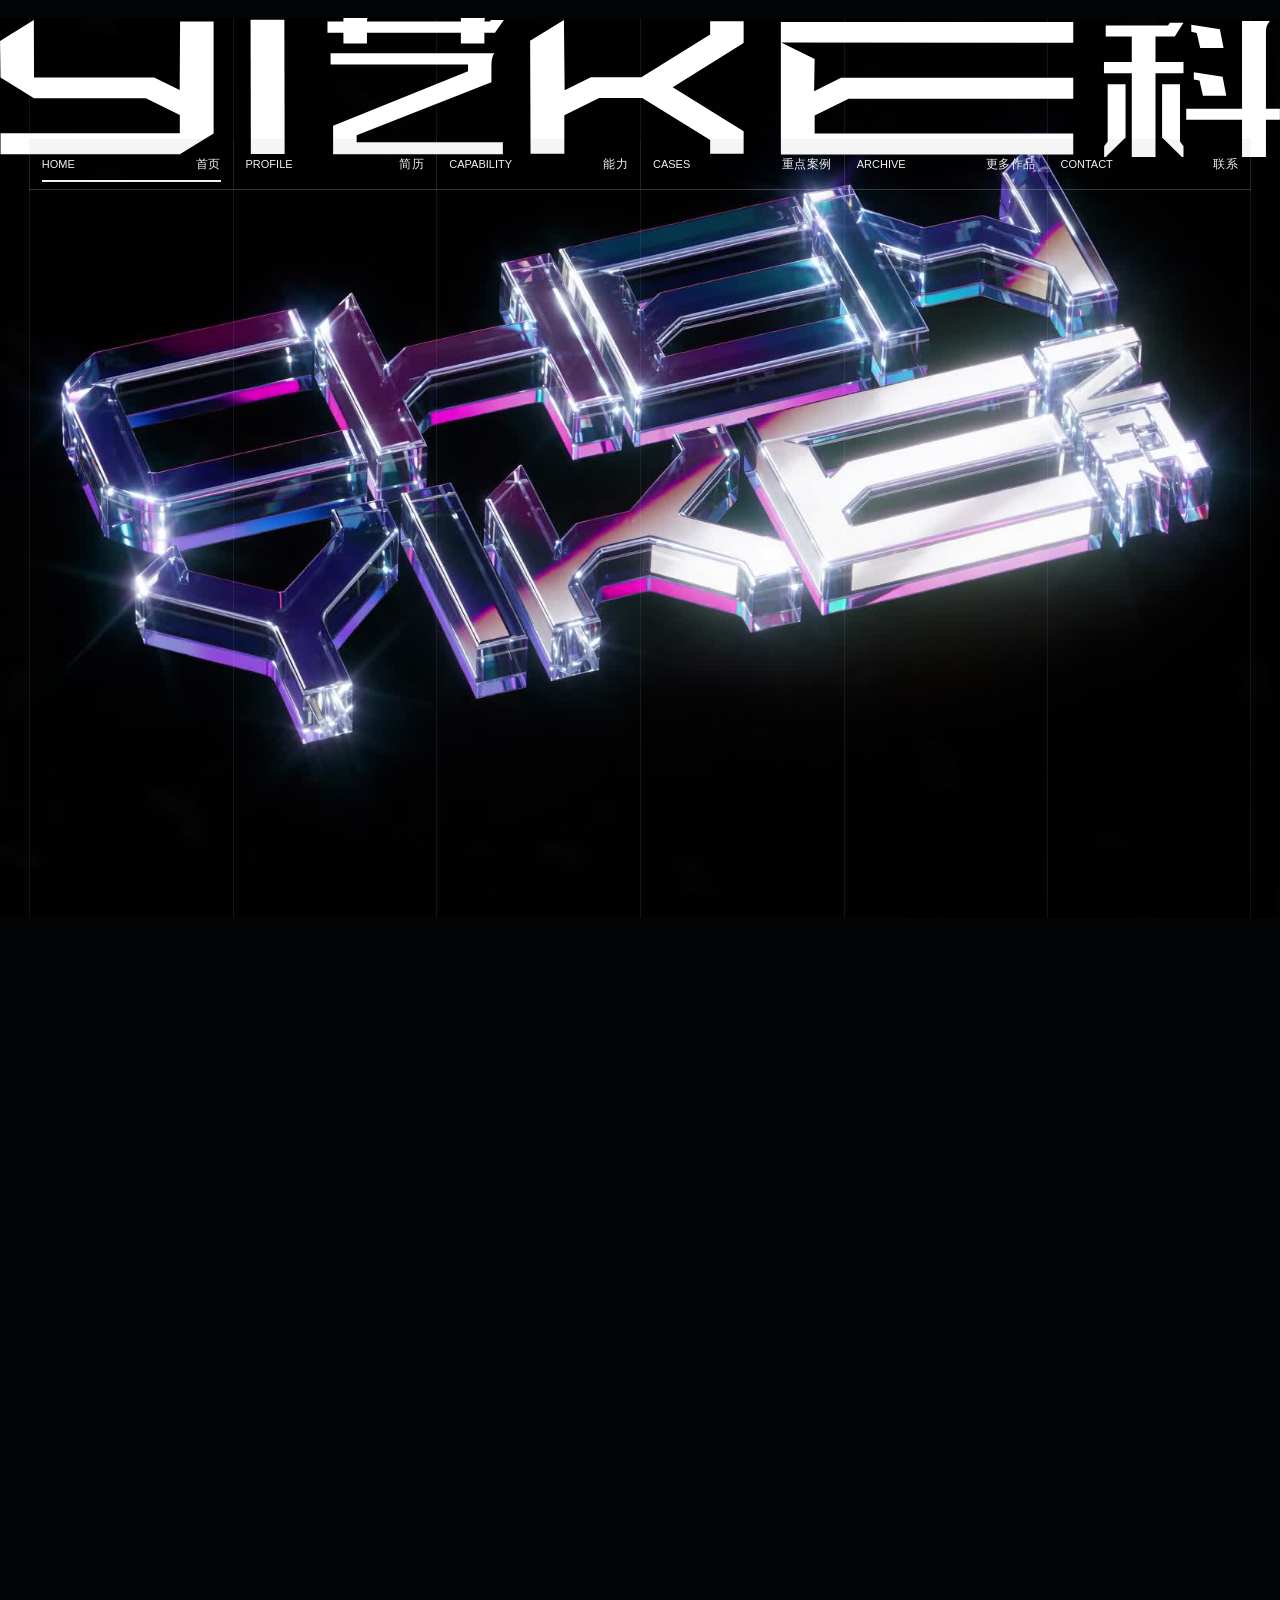
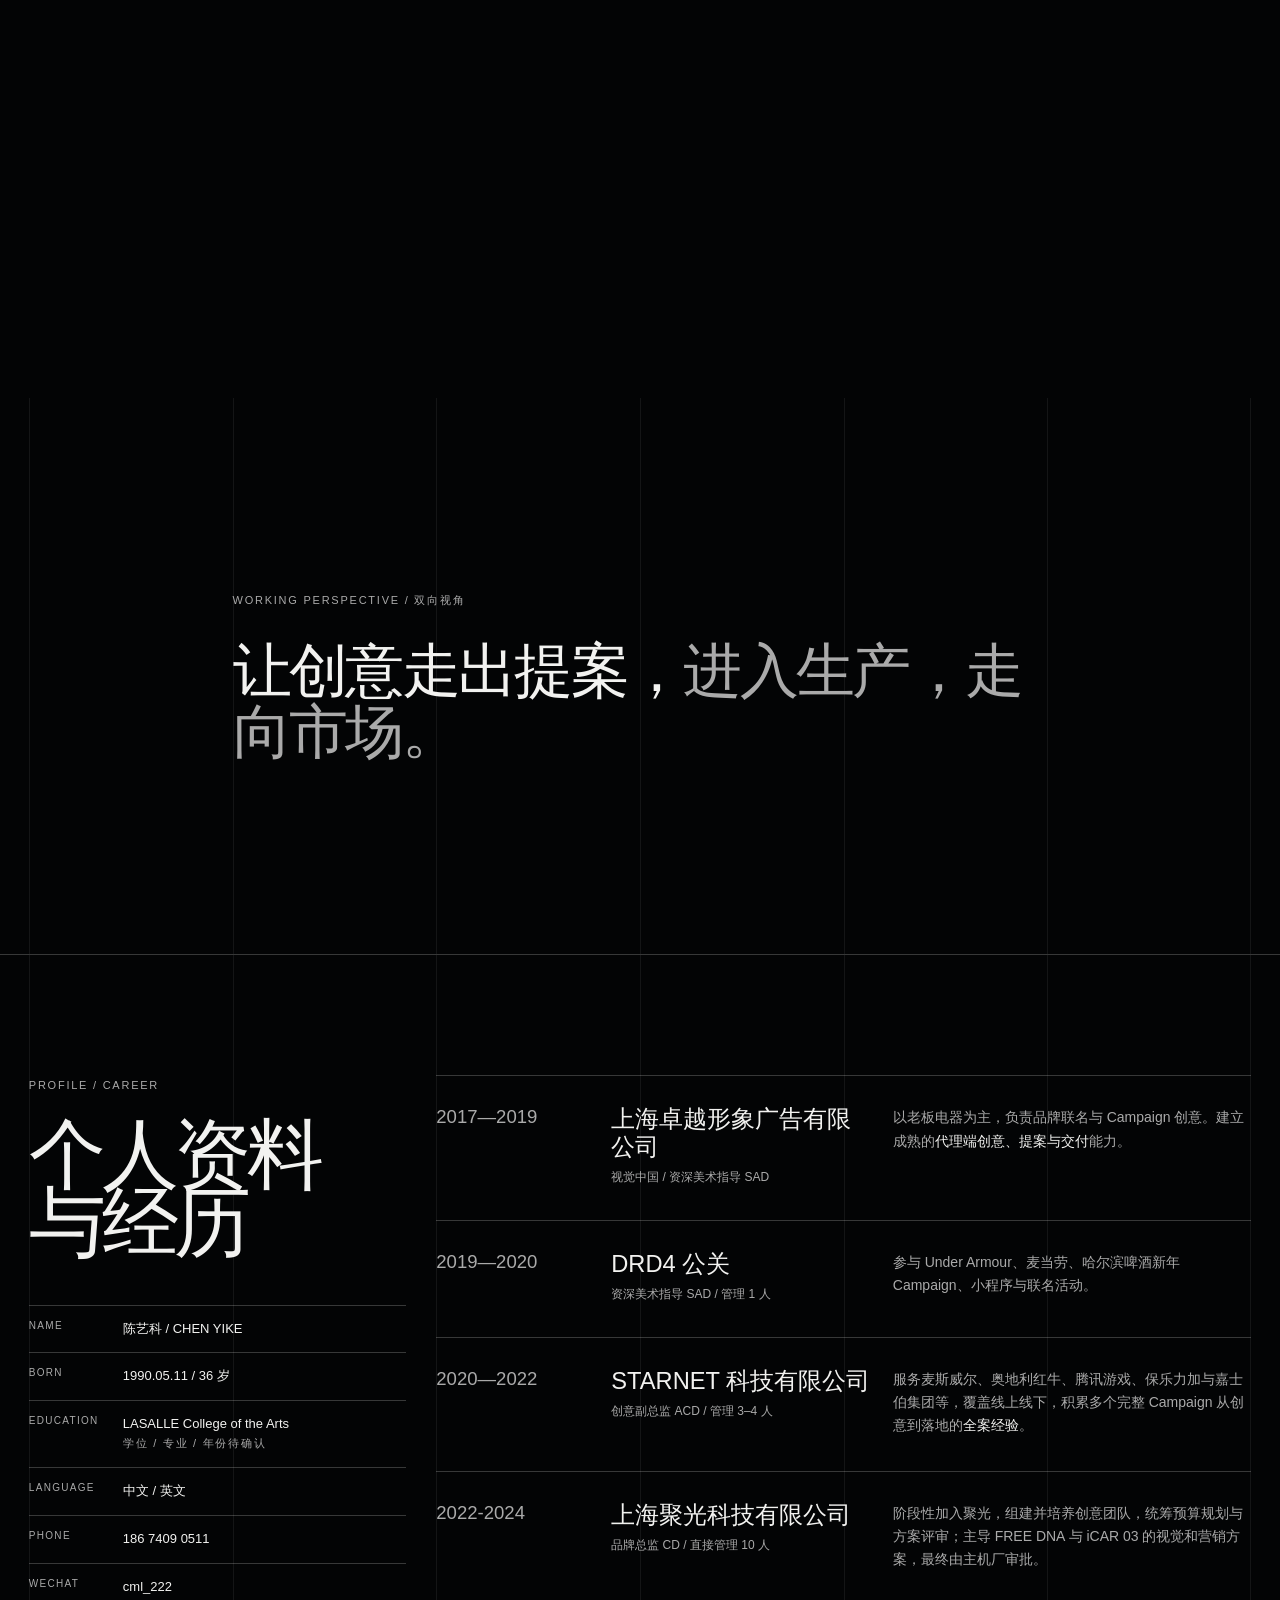
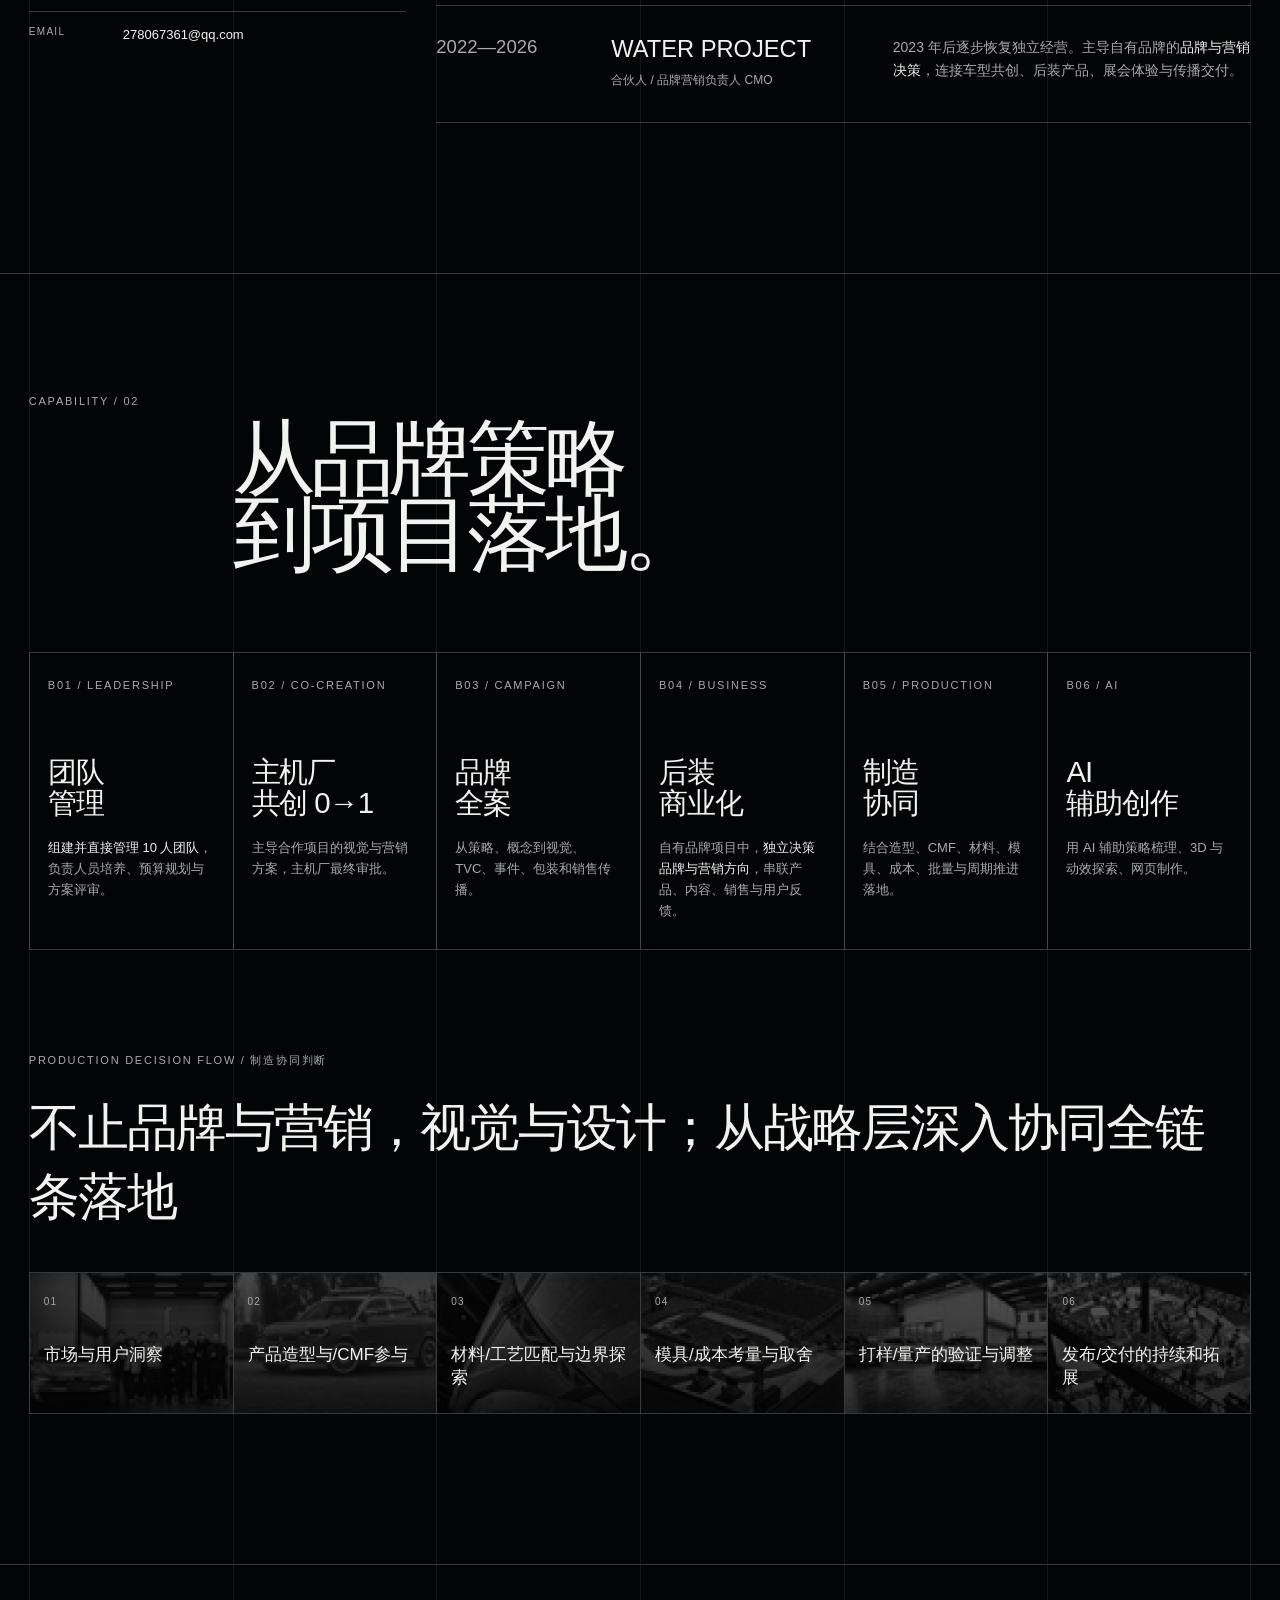
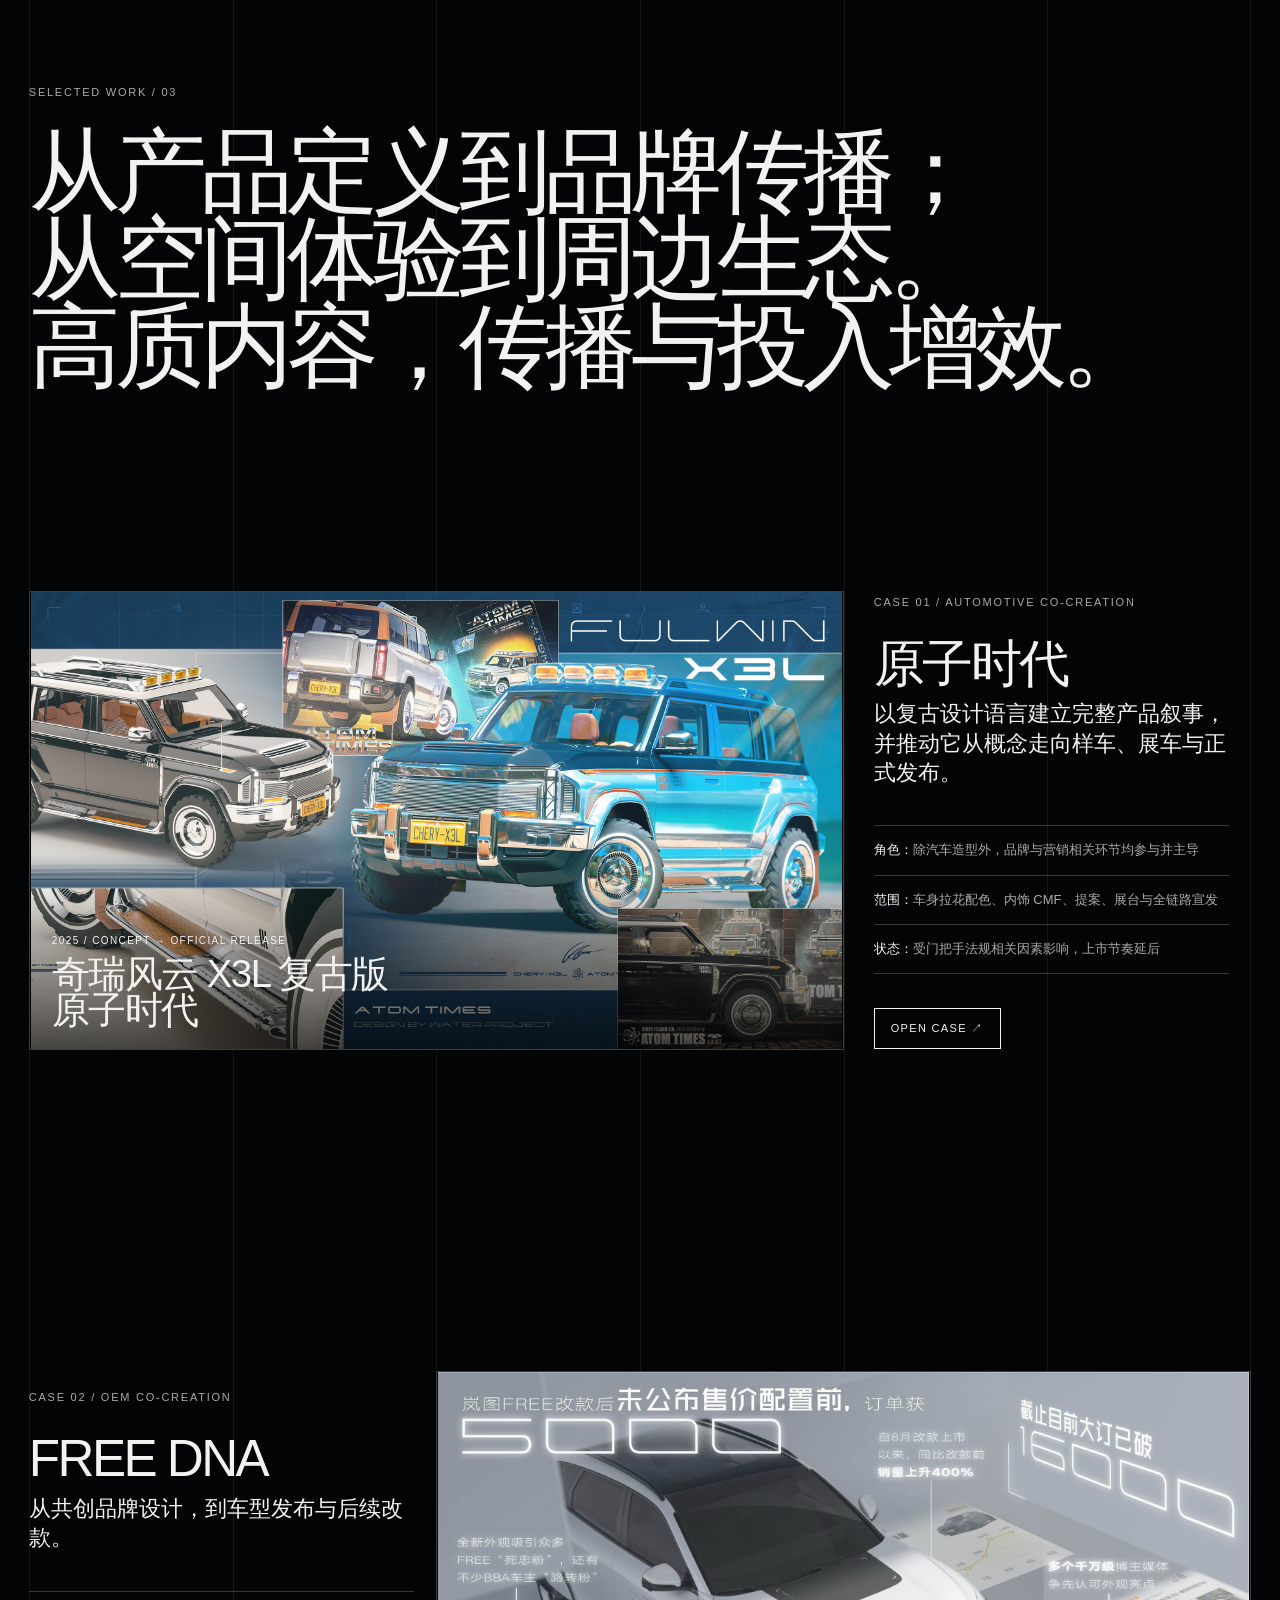
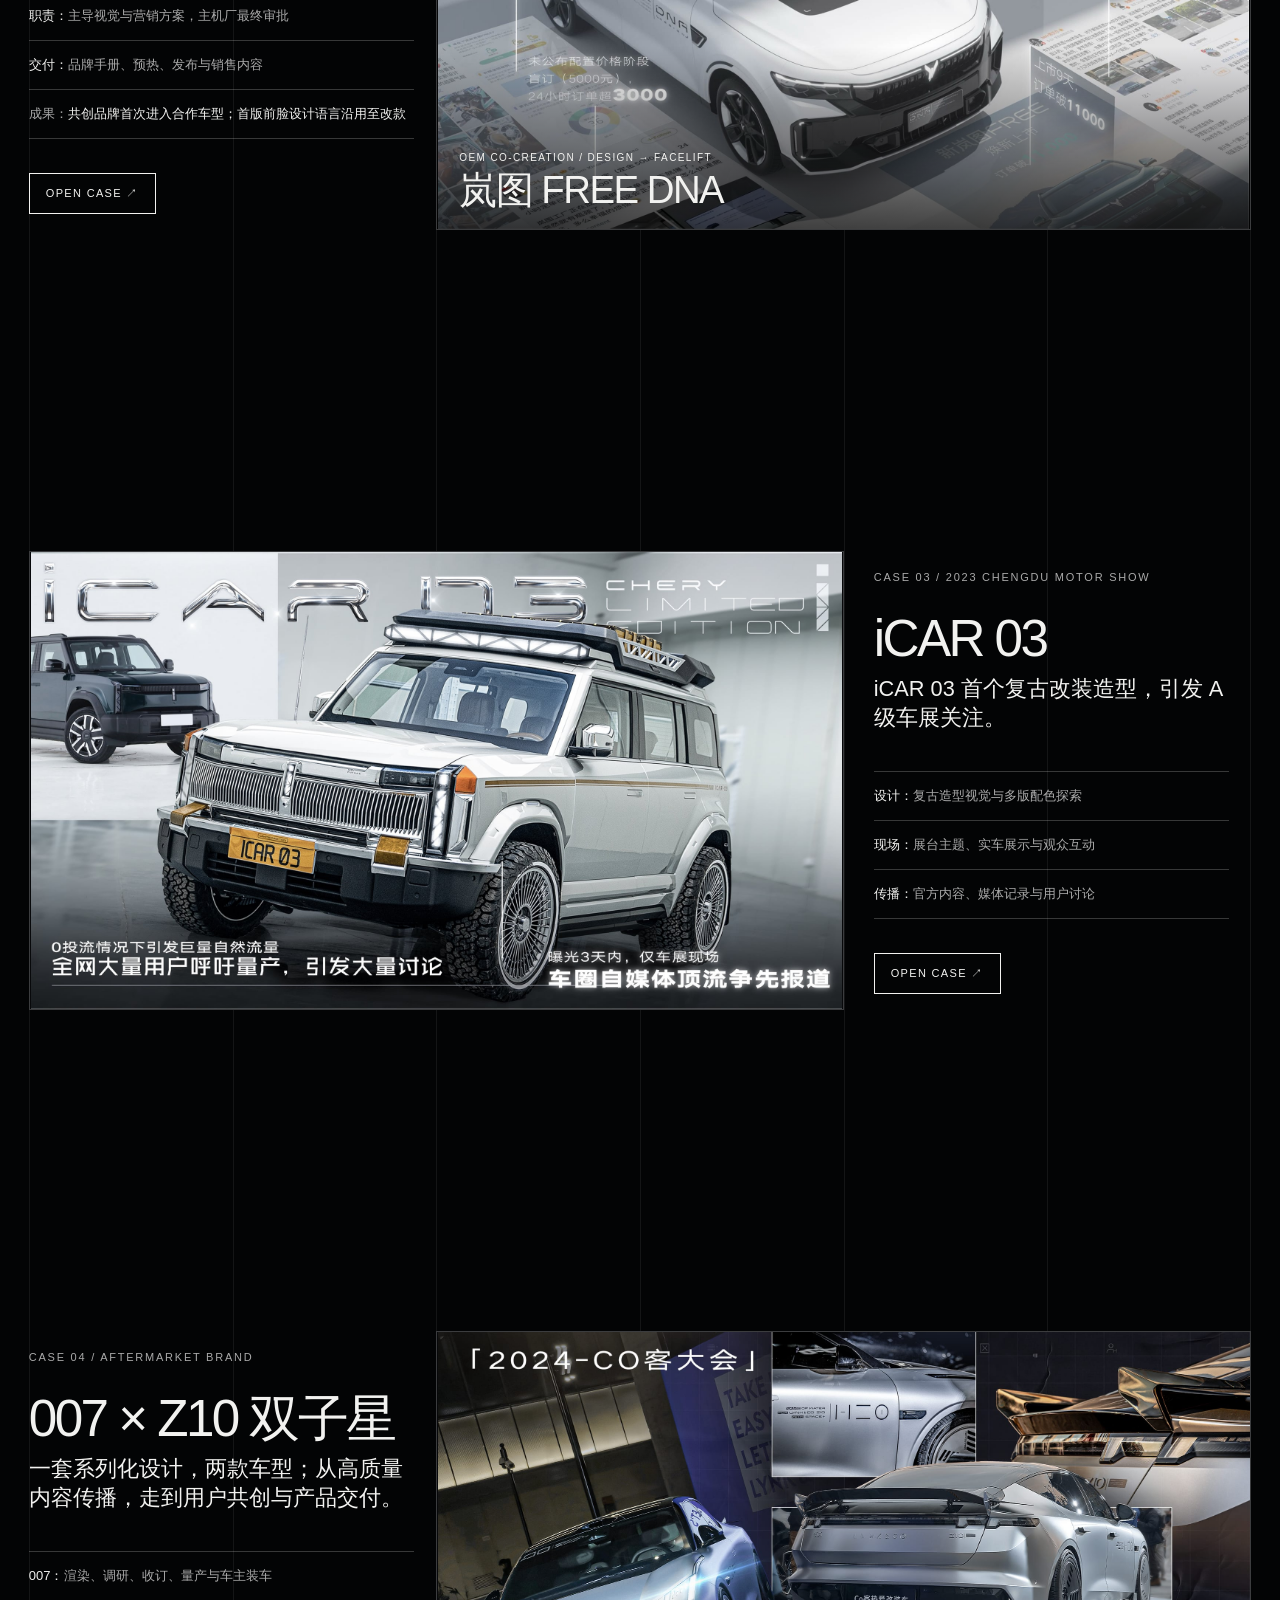
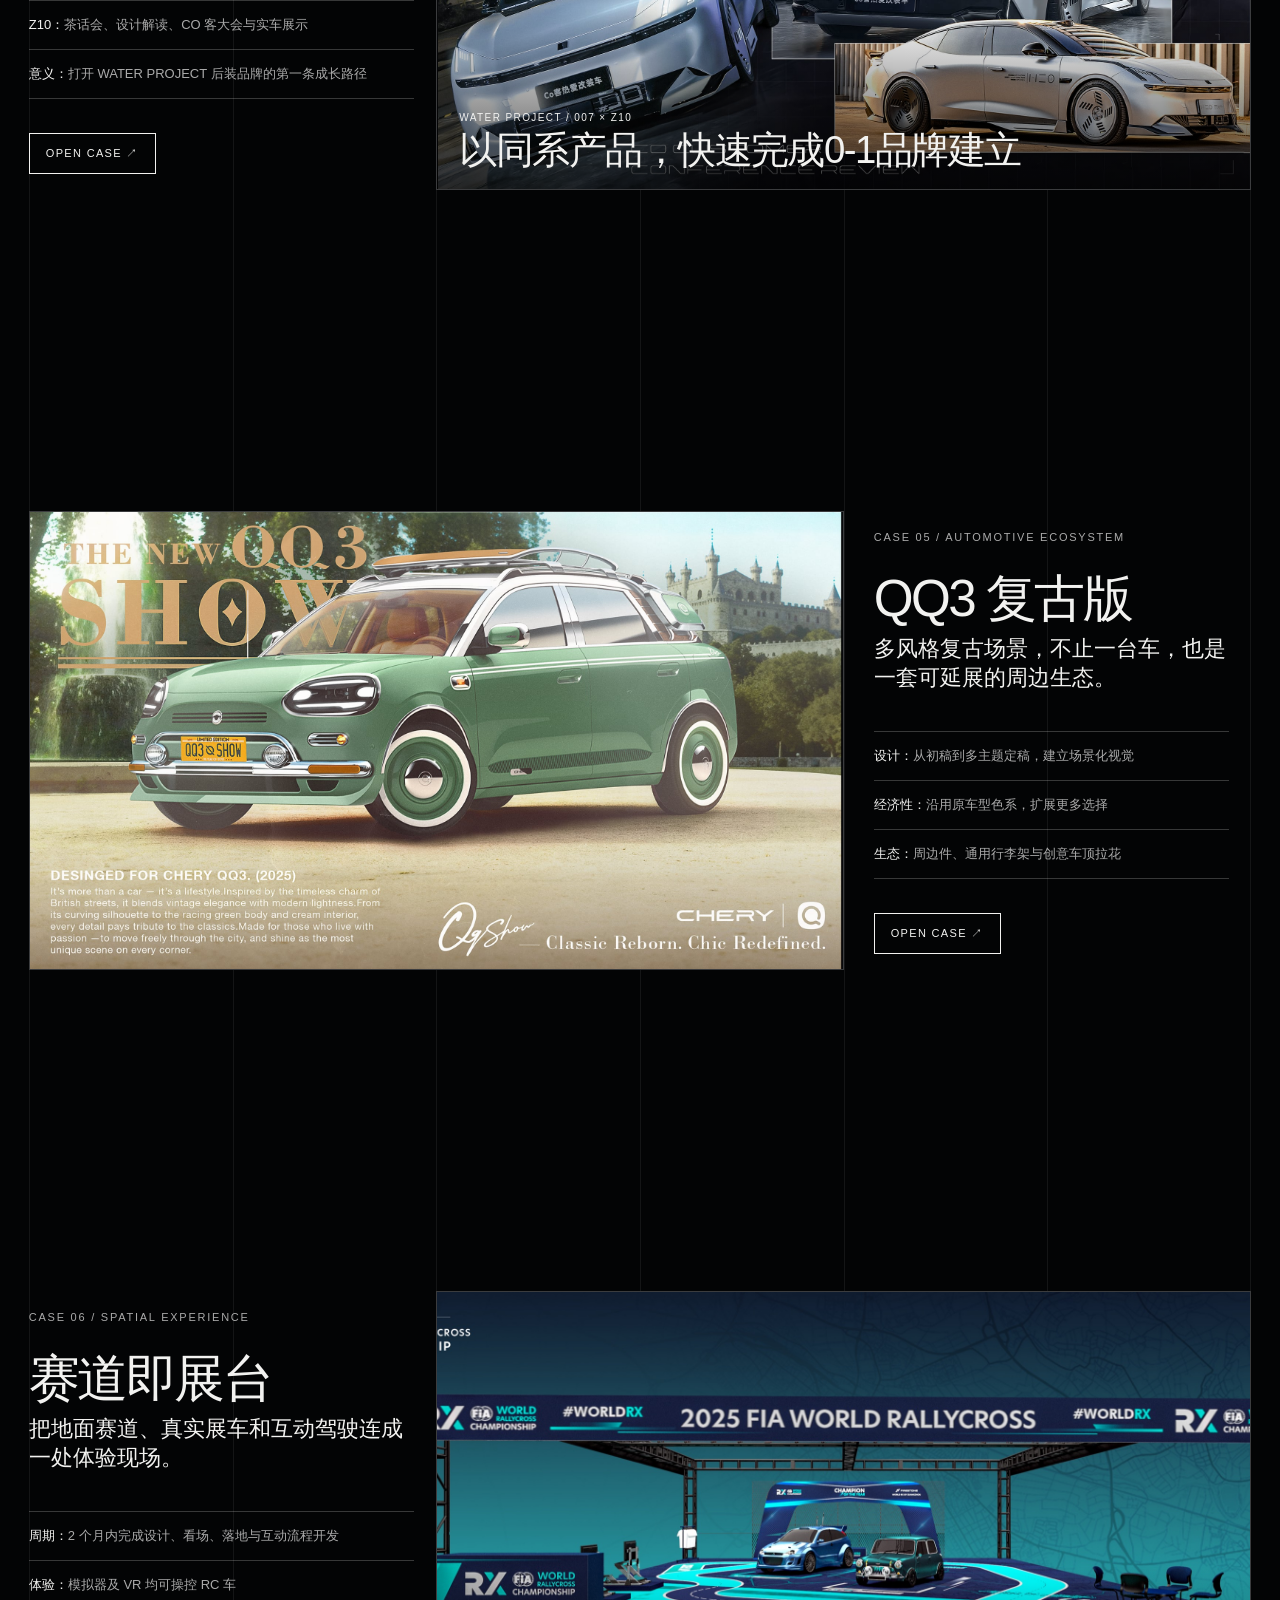
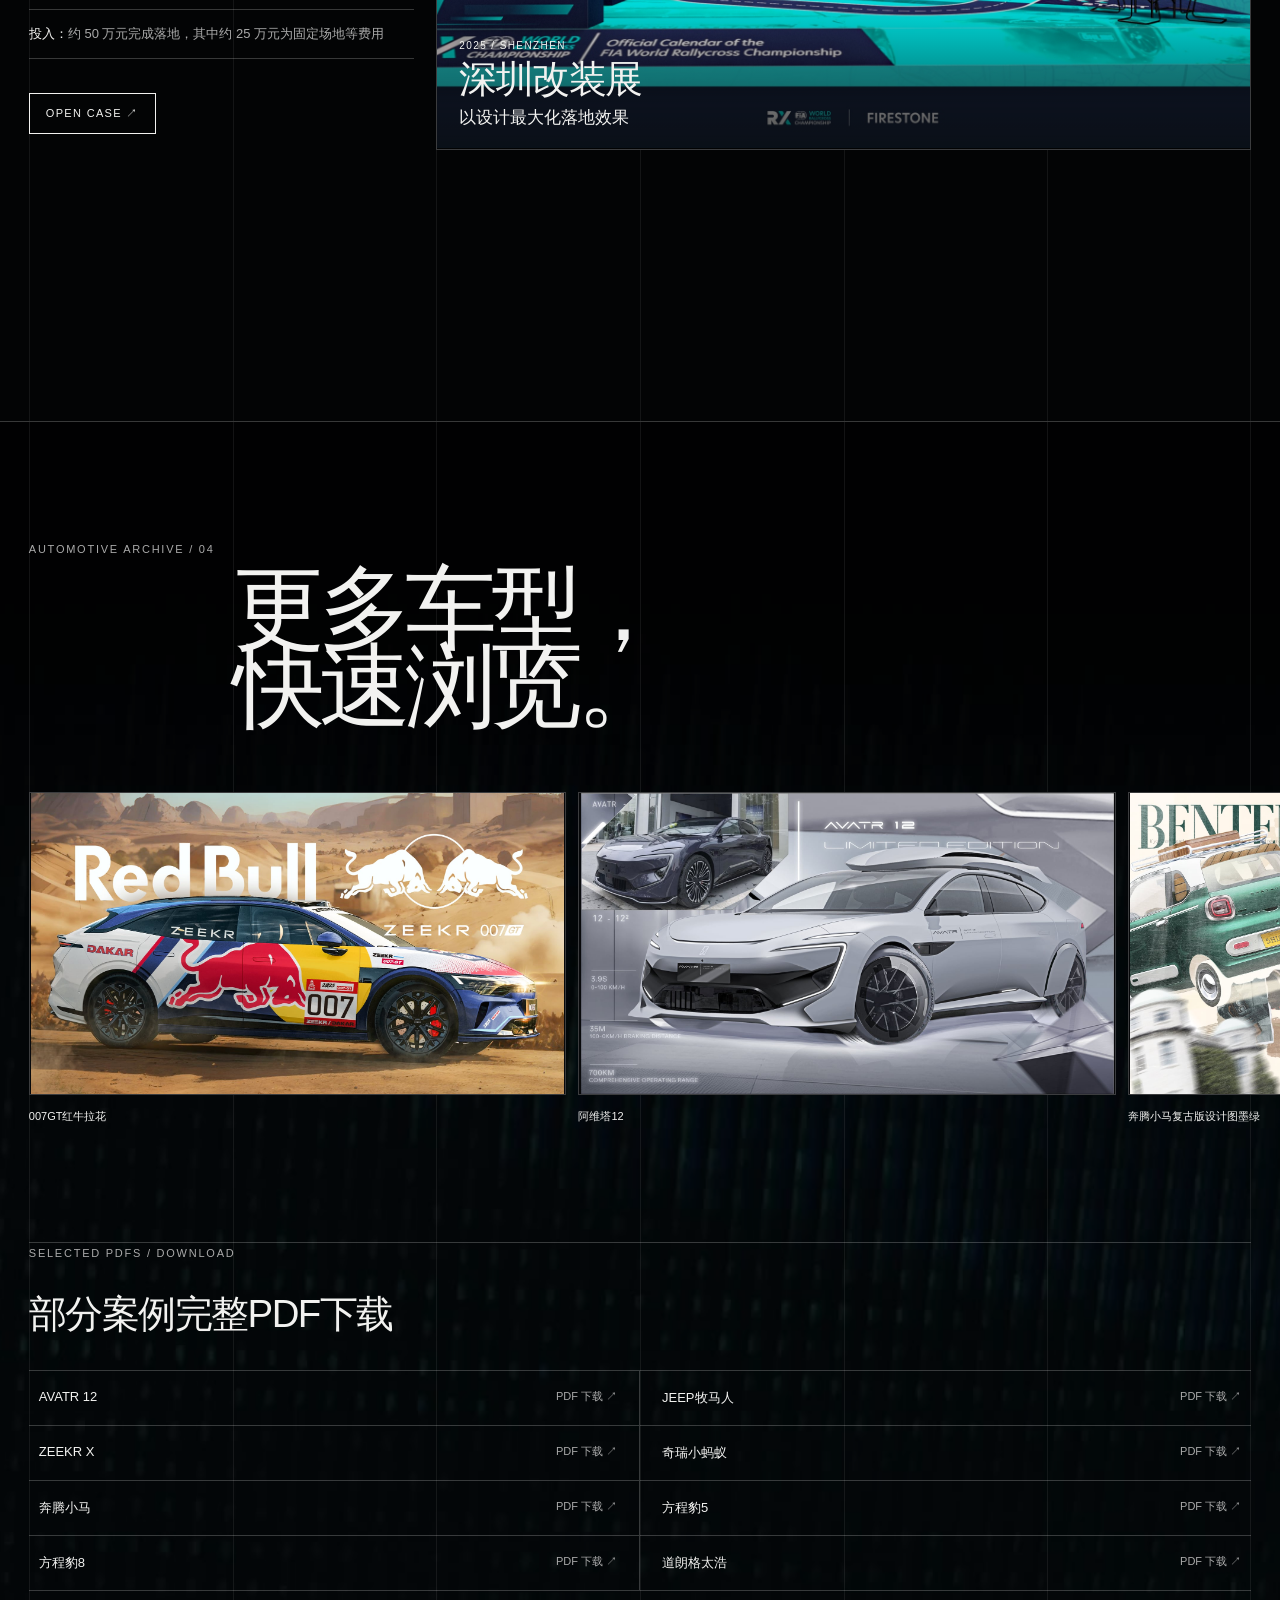
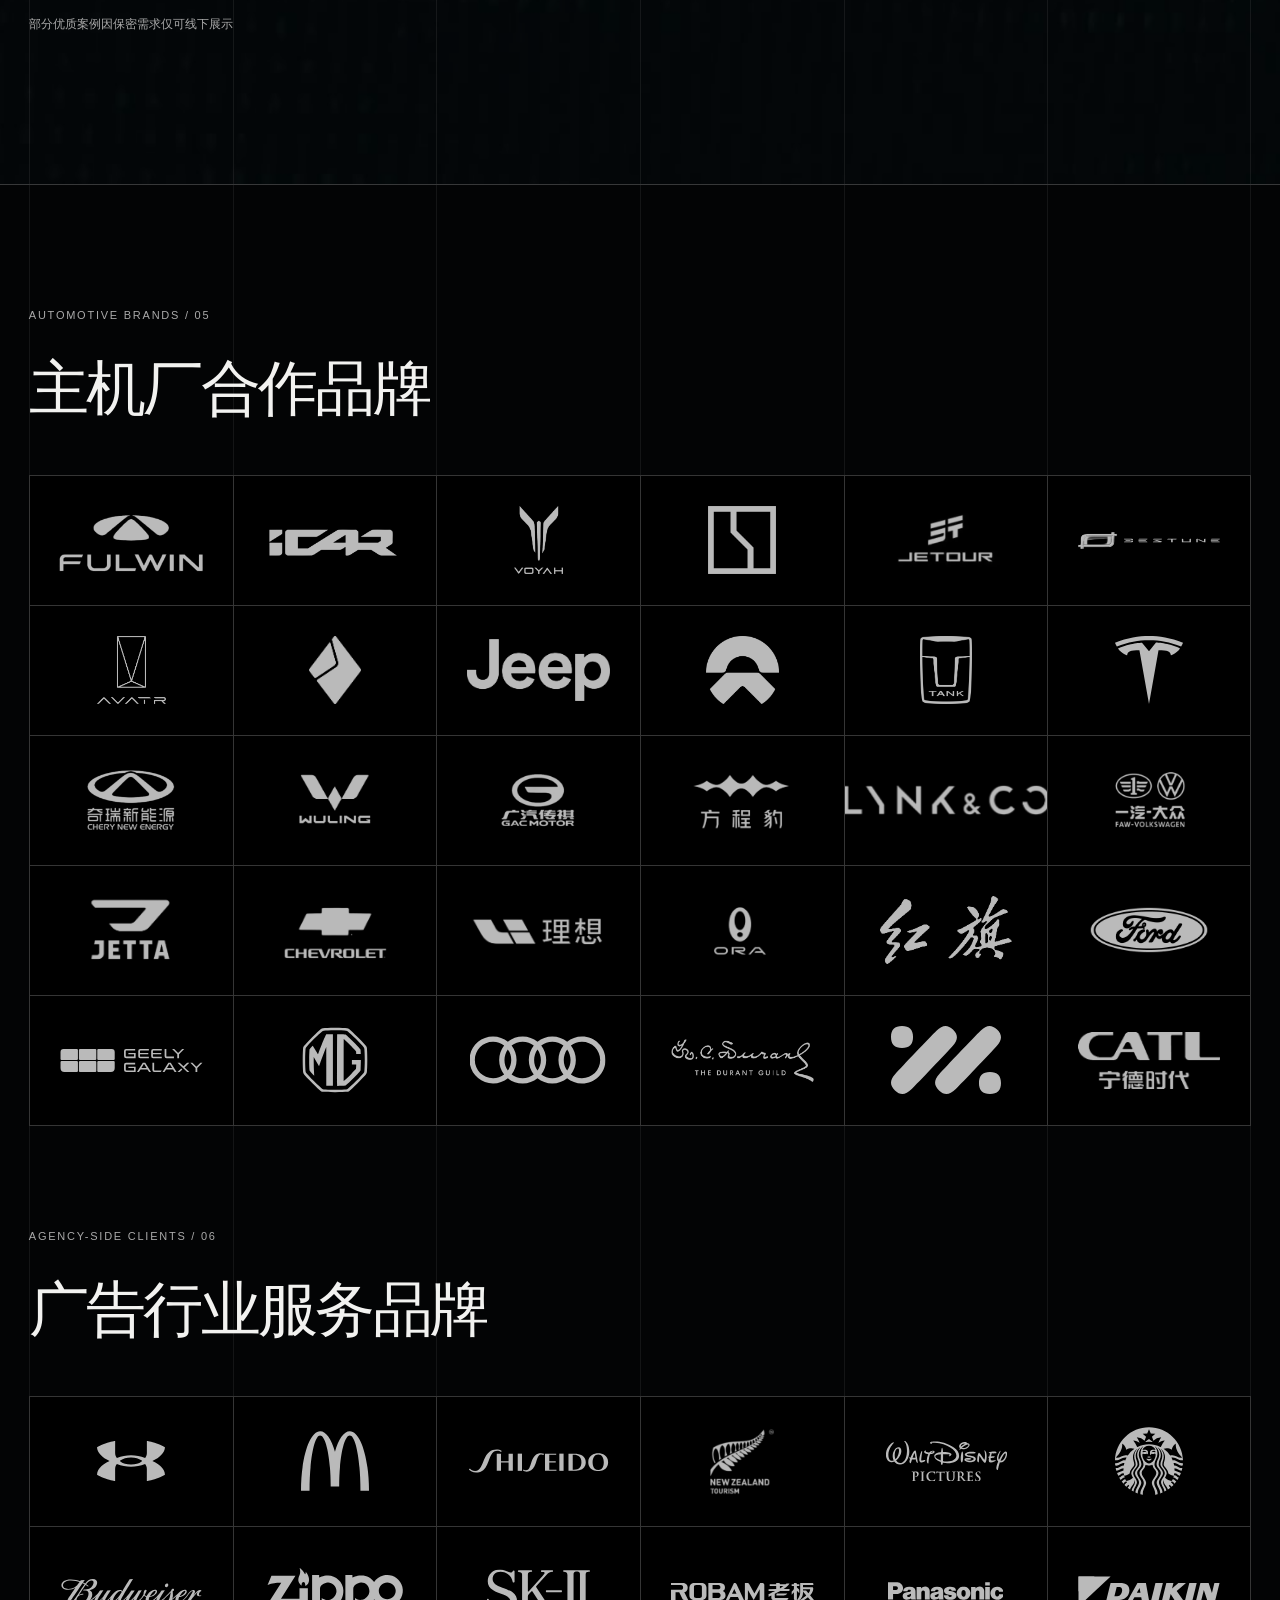
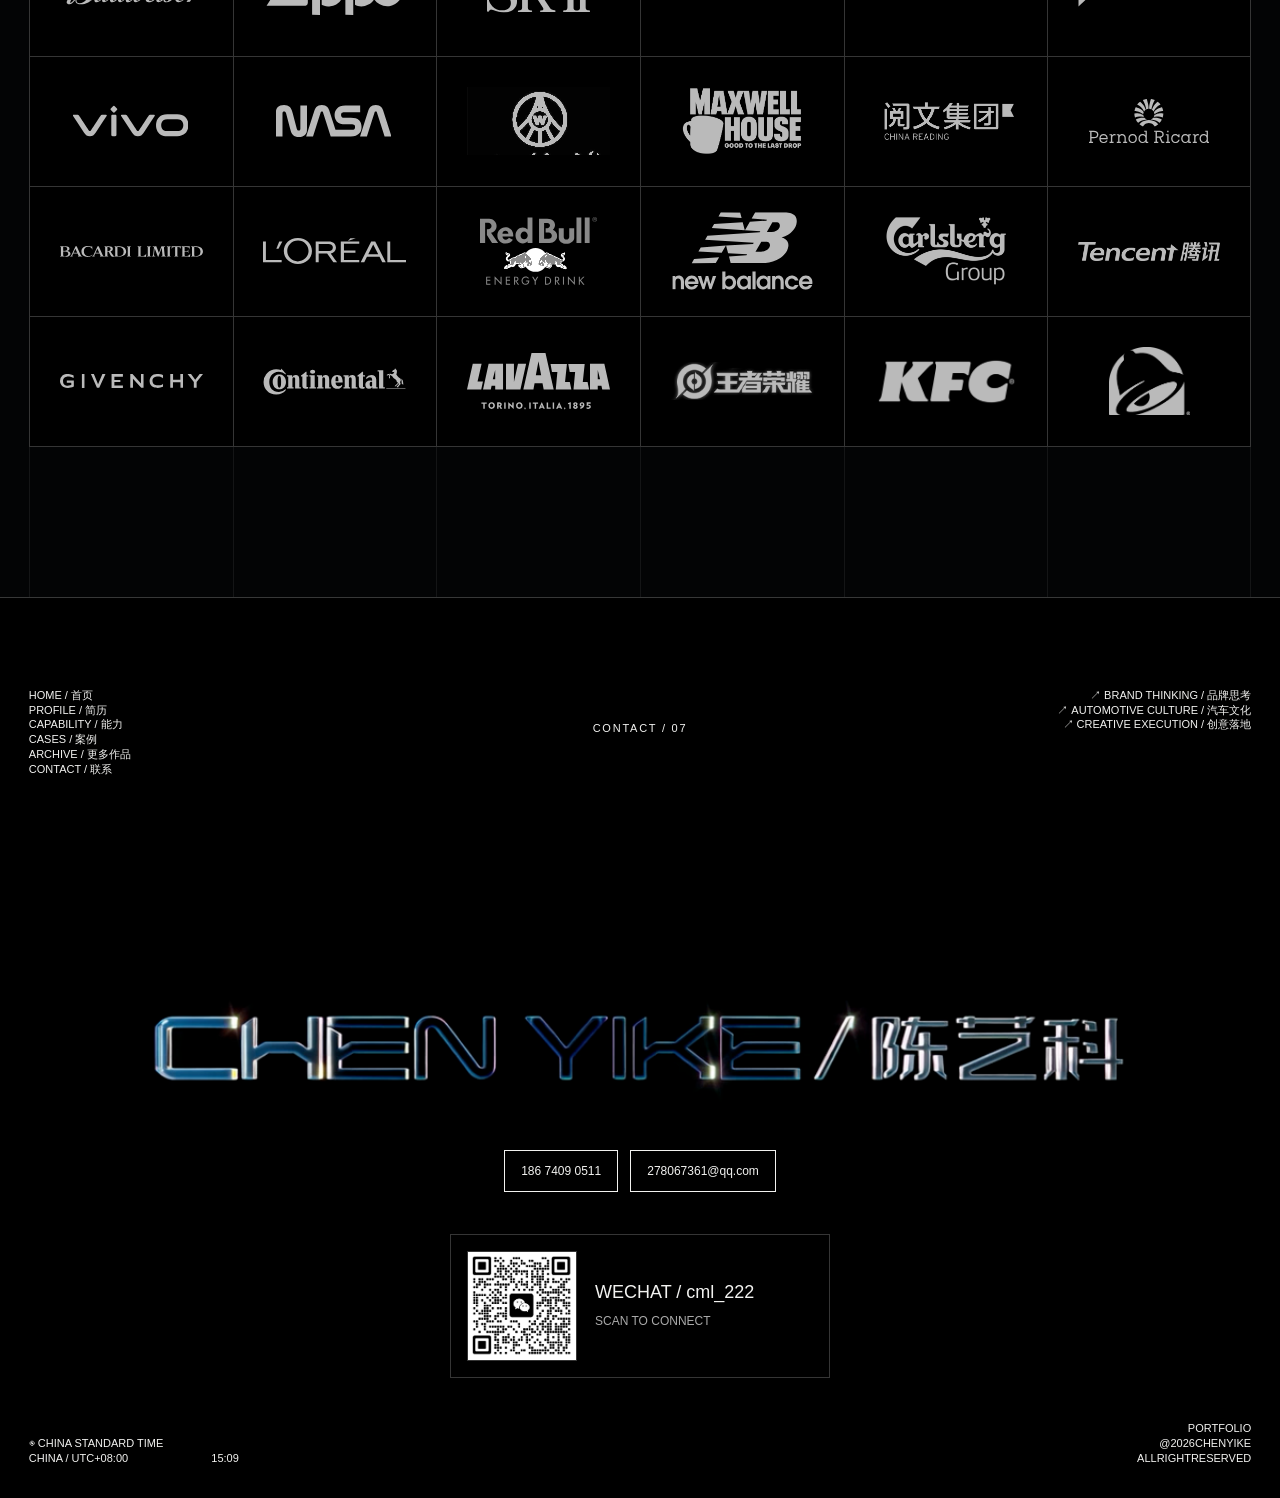
==== commit 18d473fe: "Refine portfolio copy around leadership and FREE DNA results" ====
--- a/index.html
+++ b/index.html
@@ -130,6 +130,7 @@
     .hero-copy h1 span + span::before { content: " / "; }
     .hero-intro { max-width: none; margin: 0; color: var(--white); font-size: clamp(27px, 3.1vw, 56px); line-height: 1.18; letter-spacing: -.035em; }
     .hero-detail { max-width: 620px; margin: 22px 0 0; color: #b5b5b5; font-size: clamp(14px, 1.05vw, 18px); font-weight: 300; line-height: 1.55; }
+    .hero-detail strong, .cap-item p strong { color: var(--white); font-weight: 400; }
     .hero-meta { position: absolute; right: 3vw; bottom: 4svh; z-index: 2; padding: 0; font-size: 12px; line-height: 1.7; opacity: var(--portrait-reveal, 0); }
     .hero-meta strong { display: block; margin-bottom: 14px; font-size: 16px; font-weight: 400; }
     .hero-caption { position: absolute; right: 18px; top: 18px; z-index: 2; }
@@ -408,8 +409,8 @@
         <div class="hero-copy">
           <span class="eyebrow">Profile / 01 — Agency × Automotive × Business</span>
           <h1 id="hero-title"><span>陈艺科</span><span>CHEN YIKE</span></h1>
-          <p class="hero-intro">10年品牌创意与营销经验，横跨广告与汽车行业。</p>
-          <p class="hero-detail">6年广告行业积累，覆盖品牌设计、联名、展会与传播。深度参与主机厂车型共创与上市，带领10人+跨职能团队，并以AI拓展设计与营销能力。</p>
+          <p class="hero-intro">10 年品牌创意与营销经验。<br>主机厂共创 × 自有品牌。</p>
+          <p class="hero-detail">6 年广告代理端积累；<strong>组建并直接管理 10 人创意团队</strong>。主导主机厂合作的视觉与营销方案，也负责自有品牌项目的品牌与营销决策。</p>
         </div>
         <figure class="hero-portrait">
           <img src="assets/cyk-portrait-halftone.png" alt="陈艺科的黑白点阵肖像">
@@ -470,13 +471,13 @@
           </article>
           <article class="timeline-item">
             <div class="timeline-year">2022-2024</div>
-            <div class="timeline-title">上海聚光科技有限公司<small>品牌总监 CD / 管理 10 人+</small></div>
-            <div class="timeline-copy">为推进 WATER PROJECT 与主机厂项目协作，阶段性加入聚光；主导岚图 FREE DNA 0–1 上市与 iCAR 03 项目落地。</div>
+            <div class="timeline-title">上海聚光科技有限公司<small>品牌总监 CD / 直接管理 10 人</small></div>
+            <div class="timeline-copy">阶段性加入聚光，组建并培养创意团队，统筹预算规划与方案评审；主导 FREE DNA 与 iCAR 03 的视觉和营销方案，最终由主机厂审批。</div>
           </article>
           <article class="timeline-item">
             <div class="timeline-year">2022—2026</div>
             <div class="timeline-title">WATER PROJECT<small>合伙人 / 品牌营销负责人 CMO</small></div>
-            <div class="timeline-copy">2023 年后逐步恢复独立经营。连接主机厂共创、车型项目、后装产品、展会体验与品牌传播，承担经营与交付责任。</div>
+            <div class="timeline-copy">2023 年后逐步恢复独立经营。主导自有品牌的<strong>品牌与营销决策</strong>，连接车型共创、后装产品、展会体验与传播交付。</div>
           </article>
         </div>
       </div>
@@ -487,12 +488,12 @@
       <div class="section-inner">
         <header class="cap-head"><span class="eyebrow">Capability / 02</span><h2 id="cap-title">从品牌策略<br>到项目落地。</h2></header>
         <div class="cap-grid">
-          <article class="cap-item"><span class="eyebrow">B01 / Leadership</span><b>团队<br>管理</b><p>最高管理 10 人品牌创意团队，覆盖 3D、平面、美术指导、品牌及策划文案。</p></article>
-          <article class="cap-item"><span class="eyebrow">B02 / Co-Creation</span><b>主机厂<br>共创 0→1</b><p>连接用户、市场、车型定义、品牌概念、内容与发布。</p></article>
+          <article class="cap-item"><span class="eyebrow">B01 / Leadership</span><b>团队<br>管理</b><p><strong>组建并直接管理 10 人团队</strong>，负责人员培养、预算规划与方案评审。</p></article>
+          <article class="cap-item"><span class="eyebrow">B02 / Co-Creation</span><b>主机厂<br>共创 0→1</b><p>主导合作项目的视觉与营销方案，主机厂最终审批。</p></article>
           <article class="cap-item"><span class="eyebrow">B03 / Campaign</span><b>品牌<br>全案</b><p>从策略、概念到视觉、TVC、事件、包装和销售传播。</p></article>
-          <article class="cap-item"><span class="eyebrow">B04 / Business</span><b>后装<br>商业化</b><p>贯通产品机会、成本、打样、内容、销售与用户反馈。</p></article>
+          <article class="cap-item"><span class="eyebrow">B04 / Business</span><b>后装<br>商业化</b><p>自有品牌项目中，<strong>独立决策品牌与营销方向</strong>，串联产品、内容、销售与用户反馈。</p></article>
           <article class="cap-item"><span class="eyebrow">B05 / Production</span><b>制造<br>协同</b><p>结合造型、CMF、材料、模具、成本、批量与周期推进落地。</p></article>
-          <article class="cap-item"><span class="eyebrow">B06 / AI</span><b>AI<br>效率增益</b><p>持续学习并搭建 AI 工作流，降本、提效、提质，拓展策略、3D、动效与网页能力。</p></article>
+          <article class="cap-item"><span class="eyebrow">B06 / AI</span><b>AI<br>辅助创作</b><p>用 AI 辅助策略梳理、3D 与动效探索、网页制作。</p></article>
         </div>
         <div class="flow">
           <span class="eyebrow">Production decision flow / 制造协同判断</span>
@@ -521,7 +522,7 @@
 
         <article class="project reverse" data-case="free-dna">
           <a class="project-media" href="free-dna.html" aria-label="查看岚图 FREE DNA 案例"><span class="project-carousel"><img src="assets/free-dna/hero-01.jpg" alt="岚图 FREE DNA 共创车型" loading="lazy"><img src="assets/free-dna/hero-02.jpg" alt="岚图 FREE 改款与品牌传播" loading="lazy"></span><span class="project-media__title"><small>OEM co-creation / Design → Facelift</small>岚图 FREE DNA</span></a>
-          <div class="project-copy"><span class="eyebrow">Case 02 / OEM co-creation</span><h3>FREE DNA</h3><p class="project-lead">让共创品牌标识进入车型，并把首版造型语言延续到后续改款。</p><ul class="project-points"><li><strong>角色：</strong>深度参与品牌设计，主导完整车型落地链路</li><li><strong>过程：</strong>品牌手册、公众号、预热、发布与销售内容</li><li><strong>延续：</strong>首版前脸造型语言在改款中保留</li></ul><a class="project-open" href="free-dna.html">Open case ↗</a></div>
+          <div class="project-copy"><span class="eyebrow">Case 02 / OEM co-creation</span><h3>FREE DNA</h3><p class="project-lead">从共创品牌设计，到车型发布与后续改款。</p><ul class="project-points"><li><strong>职责：</strong>主导视觉与营销方案，主机厂最终审批</li><li><strong>交付：</strong>品牌手册、预热、发布与销售内容</li><li>成果：<strong>共创品牌首次进入合作车型；首版前脸设计语言沿用至改款</strong></li></ul><a class="project-open" href="free-dna.html">Open case ↗</a></div>
         </article>
 
         <article class="project" data-case="icar03">
